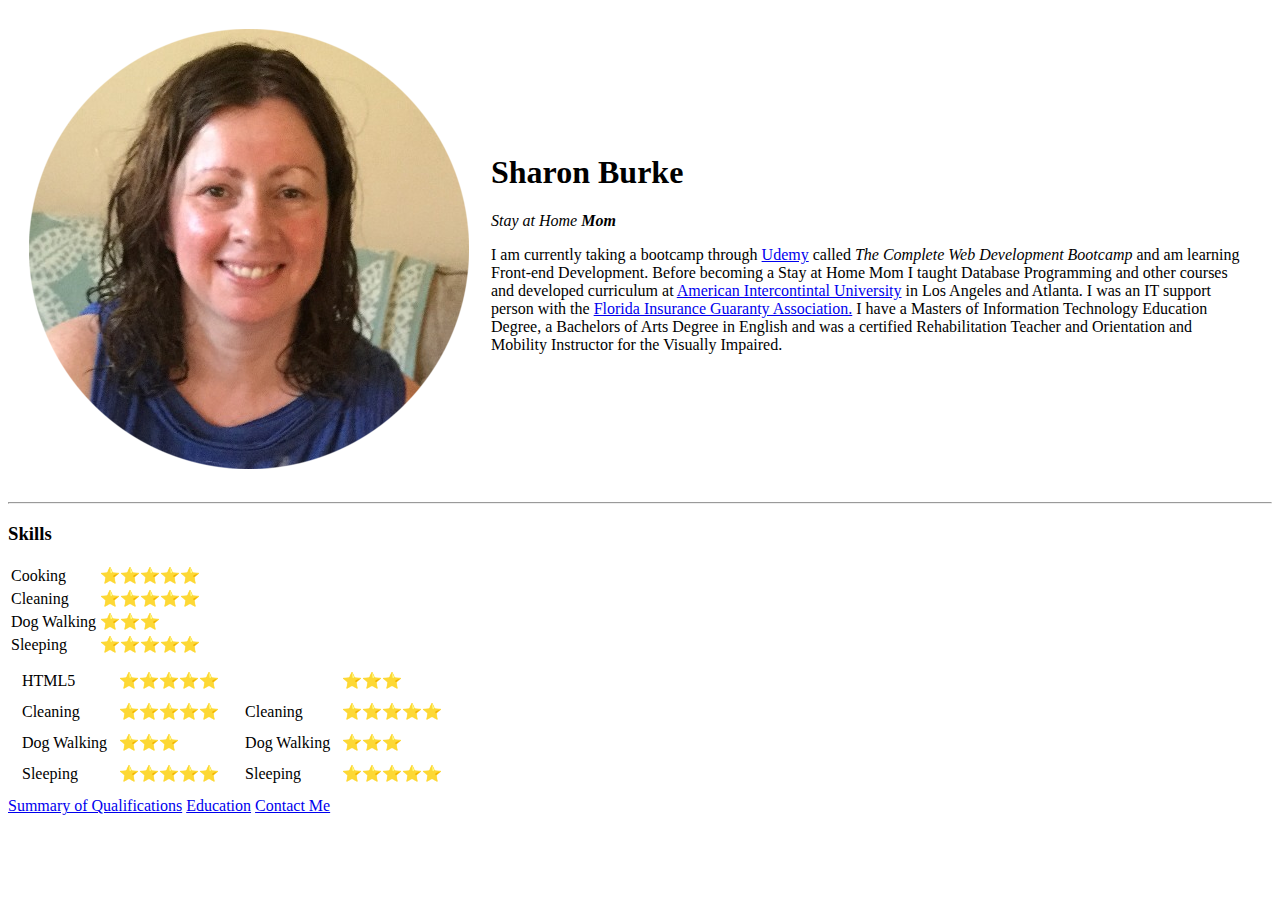
==== index.html @ 11a45339 "Add initial CV website files" ====
<!DOCTYPE html>
<html lang="en" dir="ltr">

<head>
  <meta charset="utf-8">
  <title>Sharon's Personal Site</title>
</head>

<body>
  <table cellspacing="20">
    <tr>
      <td><img src="sharon.png" alt="Sharon profile picture"></td>
      <td>
        <h1>Sharon Burke</h1>
        <p><em>Stay at Home <strong>Mom</strong></em></p>
        <p> I am currently taking a bootcamp through <a href="https://www.udemy.com/">Udemy</a> called
          <em>The Complete Web Development Bootcamp</em> and am learning Front-end Development.
          Before becoming a Stay at Home Mom I taught Database Programming and other
          courses and developed curriculum at <a href="https://www.aiuniv.edu/">American Intercontintal University</a> in
          Los Angeles and Atlanta. I was an IT support person with the <a href="https://figafacts.com/">Florida
            Insurance Guaranty Association.</a> I have a Masters of Information Technology
          Education Degree, a Bachelors of Arts Degree in English and
          was a certified Rehabilitation Teacher and Orientation and Mobility
          Instructor for the Visually Impaired.</p>
      </td>
    </tr>
  </table>


  <hr>


  <h3>Skills</h3>
  <table>
    <tr>
      <td>Cooking</td>
      <td>⭐️⭐️⭐️⭐️⭐️</td>
    </tr>
    <tr>
      <td>Cleaning</td>
      <td>⭐️⭐️⭐️⭐️⭐️</td>
    <tr>
      <td>Dog Walking</td>
      <td>⭐️⭐️⭐️</td>
    </tr>
    <tr>
      <td>Sleeping</td>
      <td>⭐️⭐️⭐️⭐️⭐️</td>
    </tr>
  </table>

  <table>
    <tr>
      <td>  <table cellspacing="10">
          <tr>
            <td>HTML5</td>
            <td>⭐️⭐️⭐️⭐️⭐️</td>
          </tr>
          <tr>
            <td>Cleaning</td>
            <td>⭐️⭐️⭐️⭐️⭐️</td>
          <tr>
            <td>Dog Walking</td>
            <td>⭐️⭐️⭐️</td>
          </tr>
          <tr>
            <td>Sleeping</td>
            <td>⭐️⭐️⭐️⭐️⭐️</td>
          </tr>
        </table></td>
      <td>  <table cellspacing="10">
          <tr>
            <td></td>
            <td>⭐️⭐️⭐️</td>
          </tr>
          <tr>
            <td>Cleaning</td>
            <td>⭐️⭐️⭐️⭐️⭐️</td>
          <tr>
            <td>Dog Walking</td>
            <td>⭐️⭐️⭐️</td>
          </tr>
          <tr>
            <td>Sleeping</td>
            <td>⭐️⭐️⭐️⭐️⭐️</td>
          </tr>
        </table></td>
    </tr>
  </table>





  <a href="qualifications.html">Summary of Qualifications</a>
  <a href="education.html">Education</a>
  <a href="contact-me.html">Contact Me</a>



</body>

</html>
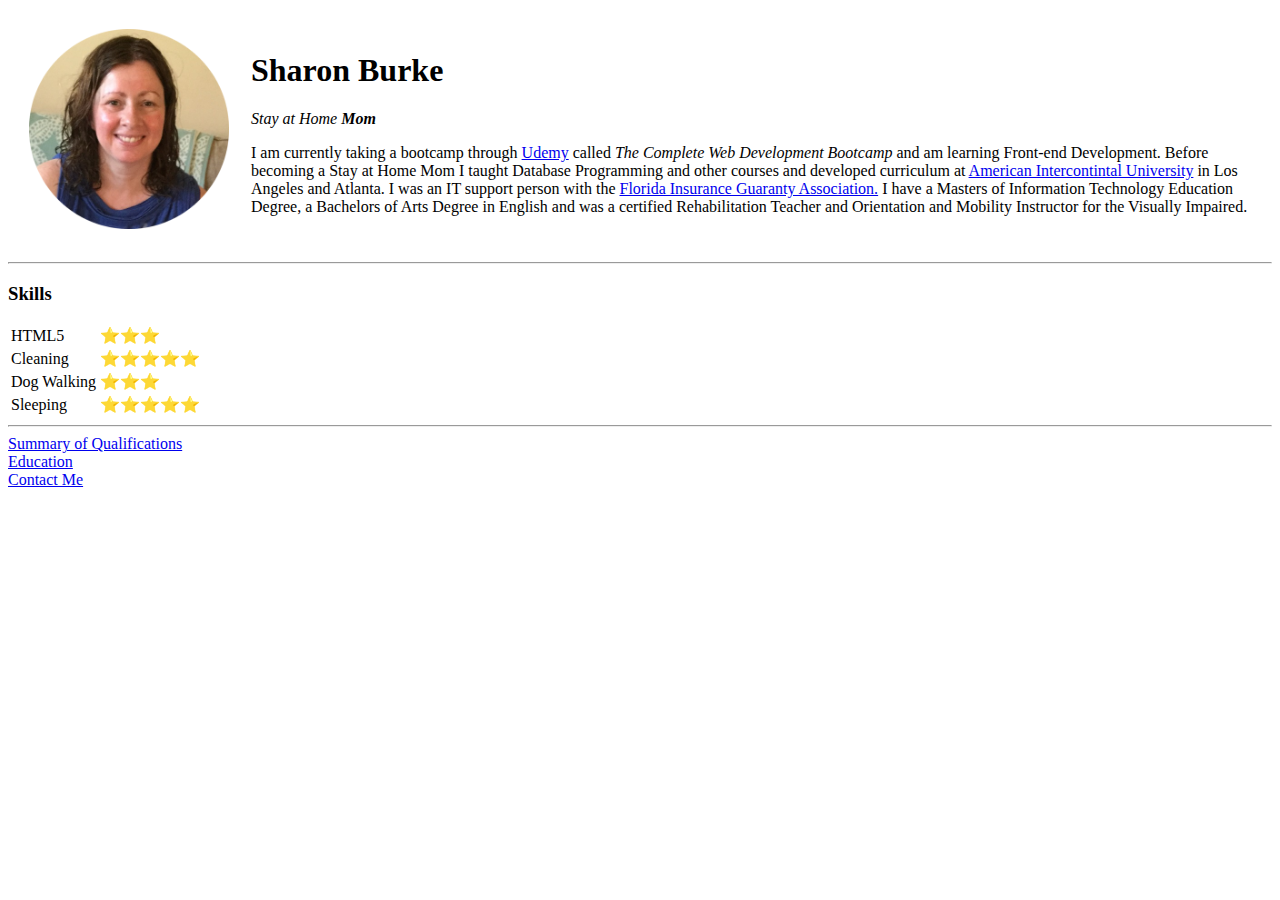
==== commit fd2c9027: "Made changes to the contact me and index pages" ====
--- a/index.html
+++ b/index.html
@@ -9,7 +9,7 @@
 <body>
   <table cellspacing="20">
     <tr>
-      <td><img src="sharon.png" alt="Sharon profile picture"></td>
+      <td><img src="sharon.png" alt="Sharon profile picture" width="200" height="200"></td>
       <td>
         <h1>Sharon Burke</h1>
         <p><em>Stay at Home <strong>Mom</strong></em></p>
@@ -33,8 +33,8 @@
   <h3>Skills</h3>
   <table>
     <tr>
-      <td>Cooking</td>
-      <td>⭐️⭐️⭐️⭐️⭐️</td>
+      <td>HTML5</td>
+      <td>⭐️⭐️⭐️</td>
     </tr>
     <tr>
       <td>Cleaning</td>
@@ -48,52 +48,9 @@
       <td>⭐️⭐️⭐️⭐️⭐️</td>
     </tr>
   </table>
-
-  <table>
-    <tr>
-      <td>  <table cellspacing="10">
-          <tr>
-            <td>HTML5</td>
-            <td>⭐️⭐️⭐️⭐️⭐️</td>
-          </tr>
-          <tr>
-            <td>Cleaning</td>
-            <td>⭐️⭐️⭐️⭐️⭐️</td>
-          <tr>
-            <td>Dog Walking</td>
-            <td>⭐️⭐️⭐️</td>
-          </tr>
-          <tr>
-            <td>Sleeping</td>
-            <td>⭐️⭐️⭐️⭐️⭐️</td>
-          </tr>
-        </table></td>
-      <td>  <table cellspacing="10">
-          <tr>
-            <td></td>
-            <td>⭐️⭐️⭐️</td>
-          </tr>
-          <tr>
-            <td>Cleaning</td>
-            <td>⭐️⭐️⭐️⭐️⭐️</td>
-          <tr>
-            <td>Dog Walking</td>
-            <td>⭐️⭐️⭐️</td>
-          </tr>
-          <tr>
-            <td>Sleeping</td>
-            <td>⭐️⭐️⭐️⭐️⭐️</td>
-          </tr>
-        </table></td>
-    </tr>
-  </table>
-
-
-
-
-
-  <a href="qualifications.html">Summary of Qualifications</a>
-  <a href="education.html">Education</a>
+  <hr />
+  <a href="qualifications.html">Summary of Qualifications</a><br />
+  <a href="education.html">Education</a><br />
   <a href="contact-me.html">Contact Me</a>
 
 
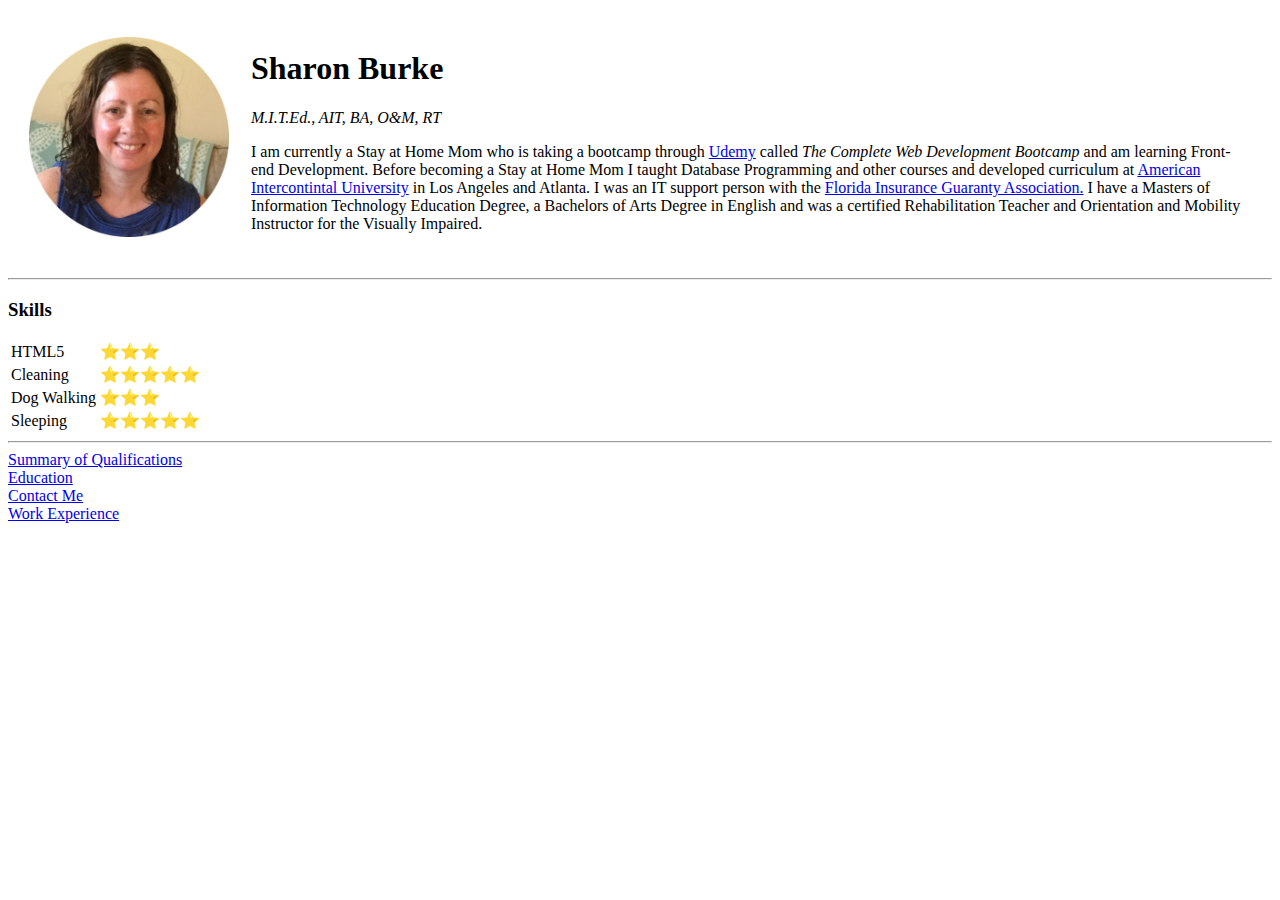
==== commit b7f40bf8: "Add files via upload" ====
--- a/index.html
+++ b/index.html
@@ -11,9 +11,9 @@
     <tr>
       <td><img src="sharon.png" alt="Sharon profile picture" width="200" height="200"></td>
       <td>
-        <h1>Sharon Burke</h1>
-        <p><em>Stay at Home <strong>Mom</strong></em></p>
-        <p> I am currently taking a bootcamp through <a href="https://www.udemy.com/">Udemy</a> called
+        <h1>Sharon Burke</h1>  <em>M.I.T.Ed., AIT, BA, O&M, RT</em>
+
+        <p> I am currently a Stay at Home Mom who is taking a bootcamp through <a href="https://www.udemy.com/">Udemy</a> called
           <em>The Complete Web Development Bootcamp</em> and am learning Front-end Development.
           Before becoming a Stay at Home Mom I taught Database Programming and other
           courses and developed curriculum at <a href="https://www.aiuniv.edu/">American Intercontintal University</a> in
@@ -51,8 +51,8 @@
   <hr />
   <a href="qualifications.html">Summary of Qualifications</a><br />
   <a href="education.html">Education</a><br />
-  <a href="contact-me.html">Contact Me</a>
-
+  <a href="contact-me.html">Contact Me</a><br>
+  <a href="work-experience.html">Work Experience</a>
 
 
 </body>
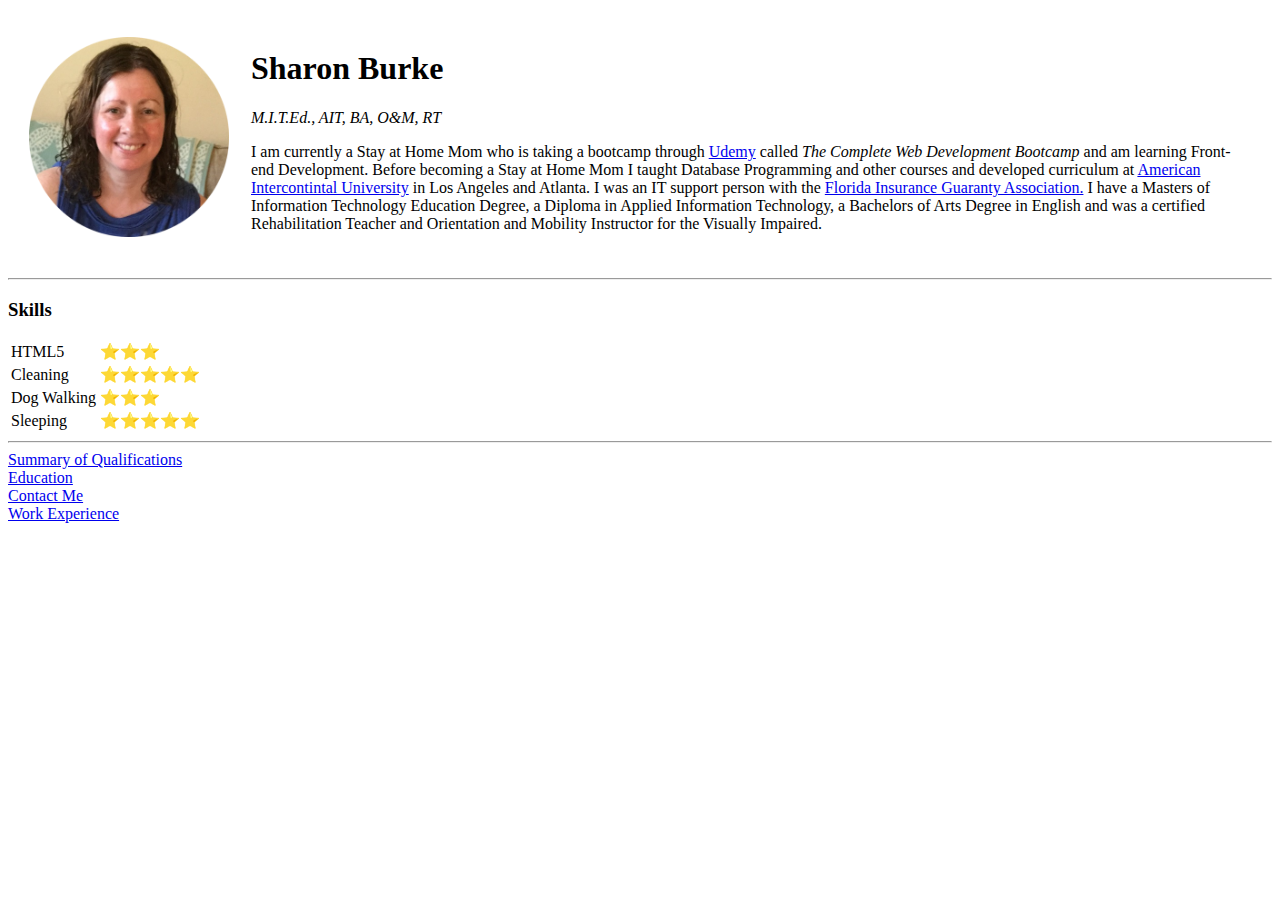
==== commit 8d5a40be: "Added AIT diploma to index" ====
--- a/index.html
+++ b/index.html
@@ -19,7 +19,7 @@
           courses and developed curriculum at <a href="https://www.aiuniv.edu/">American Intercontintal University</a> in
           Los Angeles and Atlanta. I was an IT support person with the <a href="https://figafacts.com/">Florida
             Insurance Guaranty Association.</a> I have a Masters of Information Technology
-          Education Degree, a Bachelors of Arts Degree in English and
+          Education Degree, a Diploma in Applied Information Technology, a Bachelors of Arts Degree in English and
           was a certified Rehabilitation Teacher and Orientation and Mobility
           Instructor for the Visually Impaired.</p>
       </td>
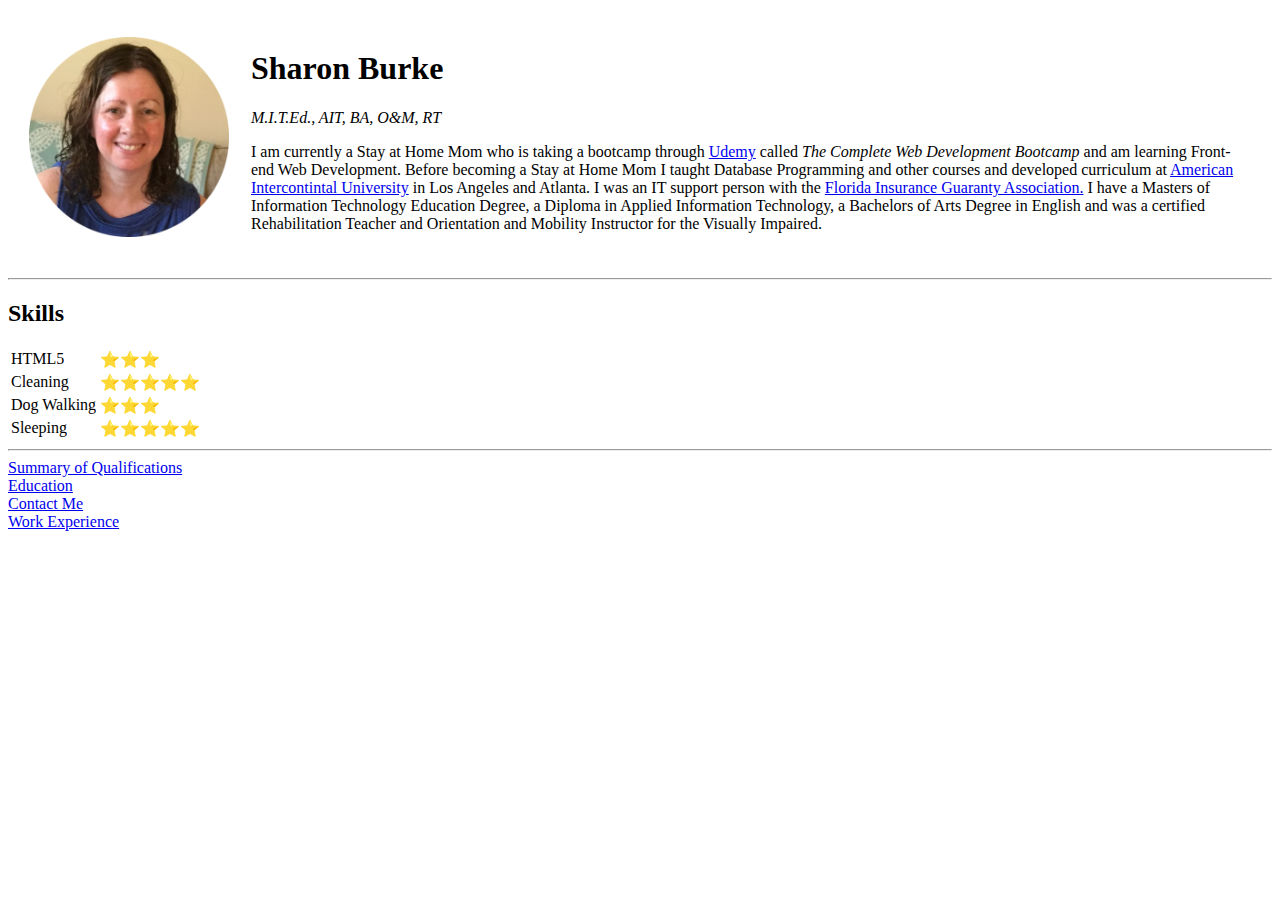
==== commit 783f29e0: "Add files via upload" ====
--- a/index.html
+++ b/index.html
@@ -4,17 +4,18 @@
 <head>
   <meta charset="utf-8">
   <title>Sharon's Personal Site</title>
+  <link rel="stylesheet" href="css/styles.css">
+
 </head>
 
-<body>
+
   <table cellspacing="20">
     <tr>
       <td><img src="sharon.png" alt="Sharon profile picture" width="200" height="200"></td>
       <td>
-        <h1>Sharon Burke</h1>  <em>M.I.T.Ed., AIT, BA, O&M, RT</em>
-
+        <h1>Sharon Burke</h1> <em>M.I.T.Ed., AIT, BA, O&M, RT</em>
         <p> I am currently a Stay at Home Mom who is taking a bootcamp through <a href="https://www.udemy.com/">Udemy</a> called
-          <em>The Complete Web Development Bootcamp</em> and am learning Front-end Development.
+          <em>The Complete Web Development Bootcamp</em> and am learning Front-end Web Development.
           Before becoming a Stay at Home Mom I taught Database Programming and other
           courses and developed curriculum at <a href="https://www.aiuniv.edu/">American Intercontintal University</a> in
           Los Angeles and Atlanta. I was an IT support person with the <a href="https://figafacts.com/">Florida
@@ -25,12 +26,8 @@
       </td>
     </tr>
   </table>
-
-
   <hr>
-
-
-  <h3>Skills</h3>
+  <h2>Skills</h2>
   <table>
     <tr>
       <td>HTML5</td>
@@ -53,8 +50,5 @@
   <a href="education.html">Education</a><br />
   <a href="contact-me.html">Contact Me</a><br>
   <a href="work-experience.html">Work Experience</a>
-
-
 </body>
-
 </html>
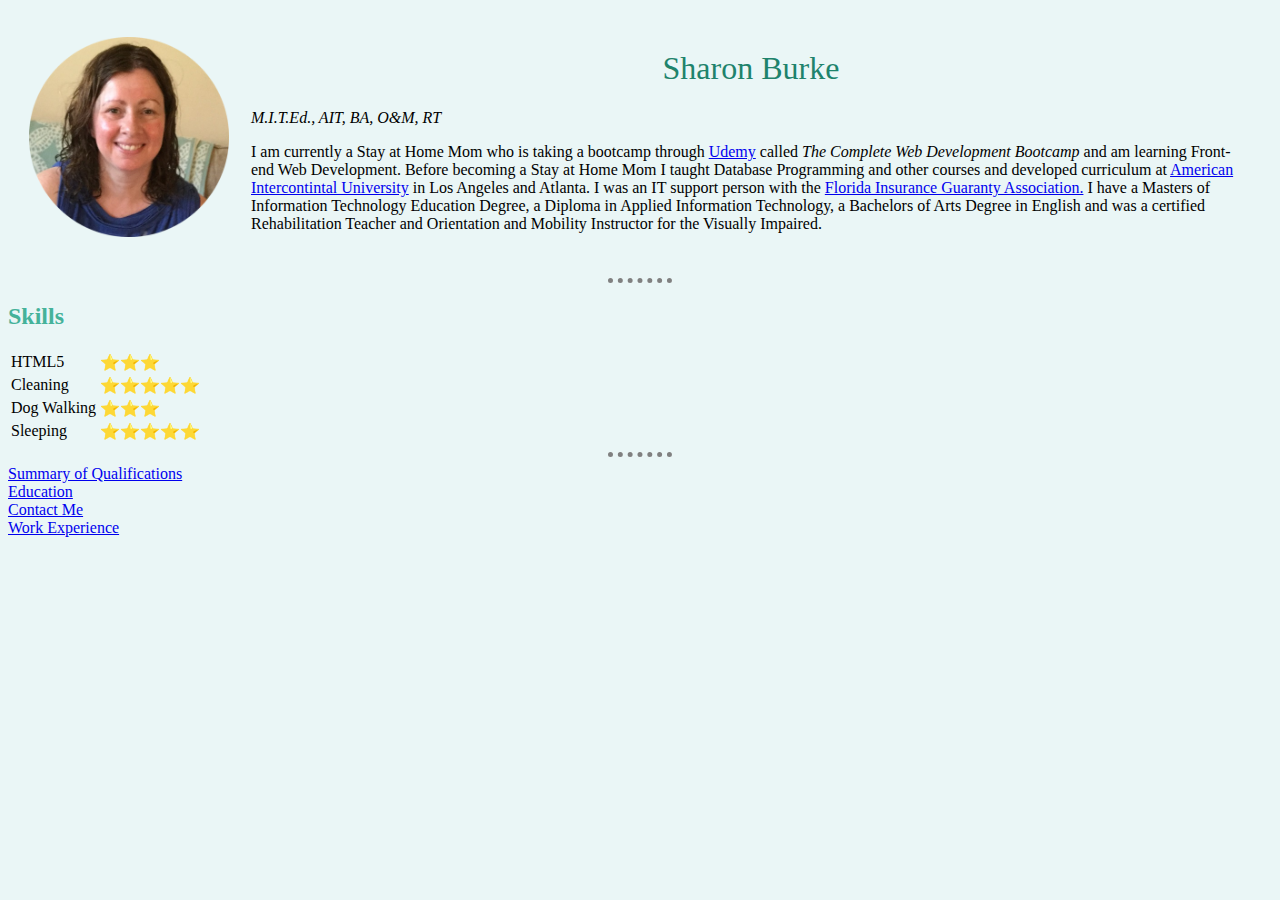
==== commit 8aa48ddb: "Changed words in tab" ====
--- a/index.html
+++ b/index.html
@@ -3,7 +3,7 @@
 
 <head>
   <meta charset="utf-8">
-  <title>Sharon's Personal Site</title>
+  <title>Sharon's Resume</title>
   <link rel="stylesheet" href="css/styles.css">
 
 </head>
--- a/css/styles.css
+++ b/css/styles.css
@@ -0,0 +1,22 @@
+body {
+  background-color: #EAF6F6;
+}
+
+hr {
+  border-color: grey;
+  border-style: dotted none none;
+  width: 5%;
+  border-width: 5px;
+}
+h1 {
+  color: #1e836c;
+  text-align: center;
+  font-weight: 400;
+}
+h2 {
+color: #45b29a;
+
+}
+h3 {
+  color: #45b29a;
+}
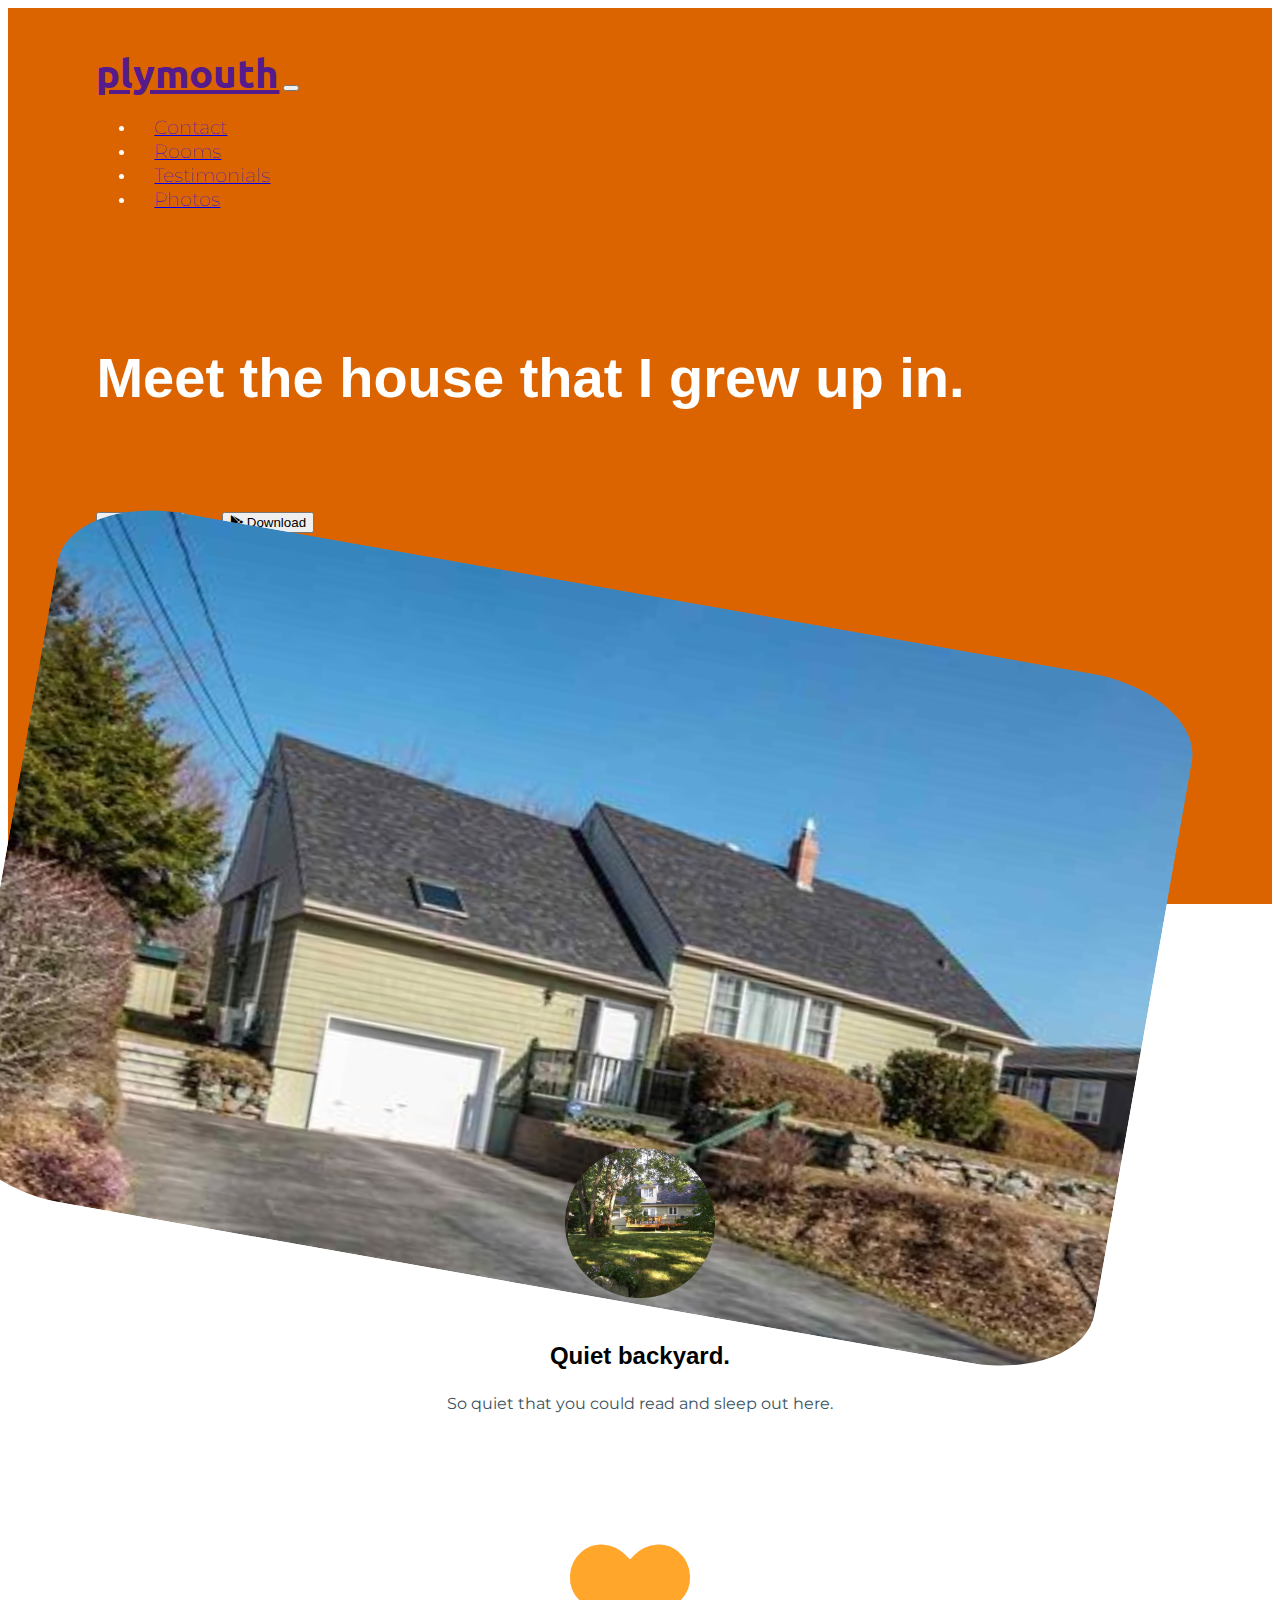
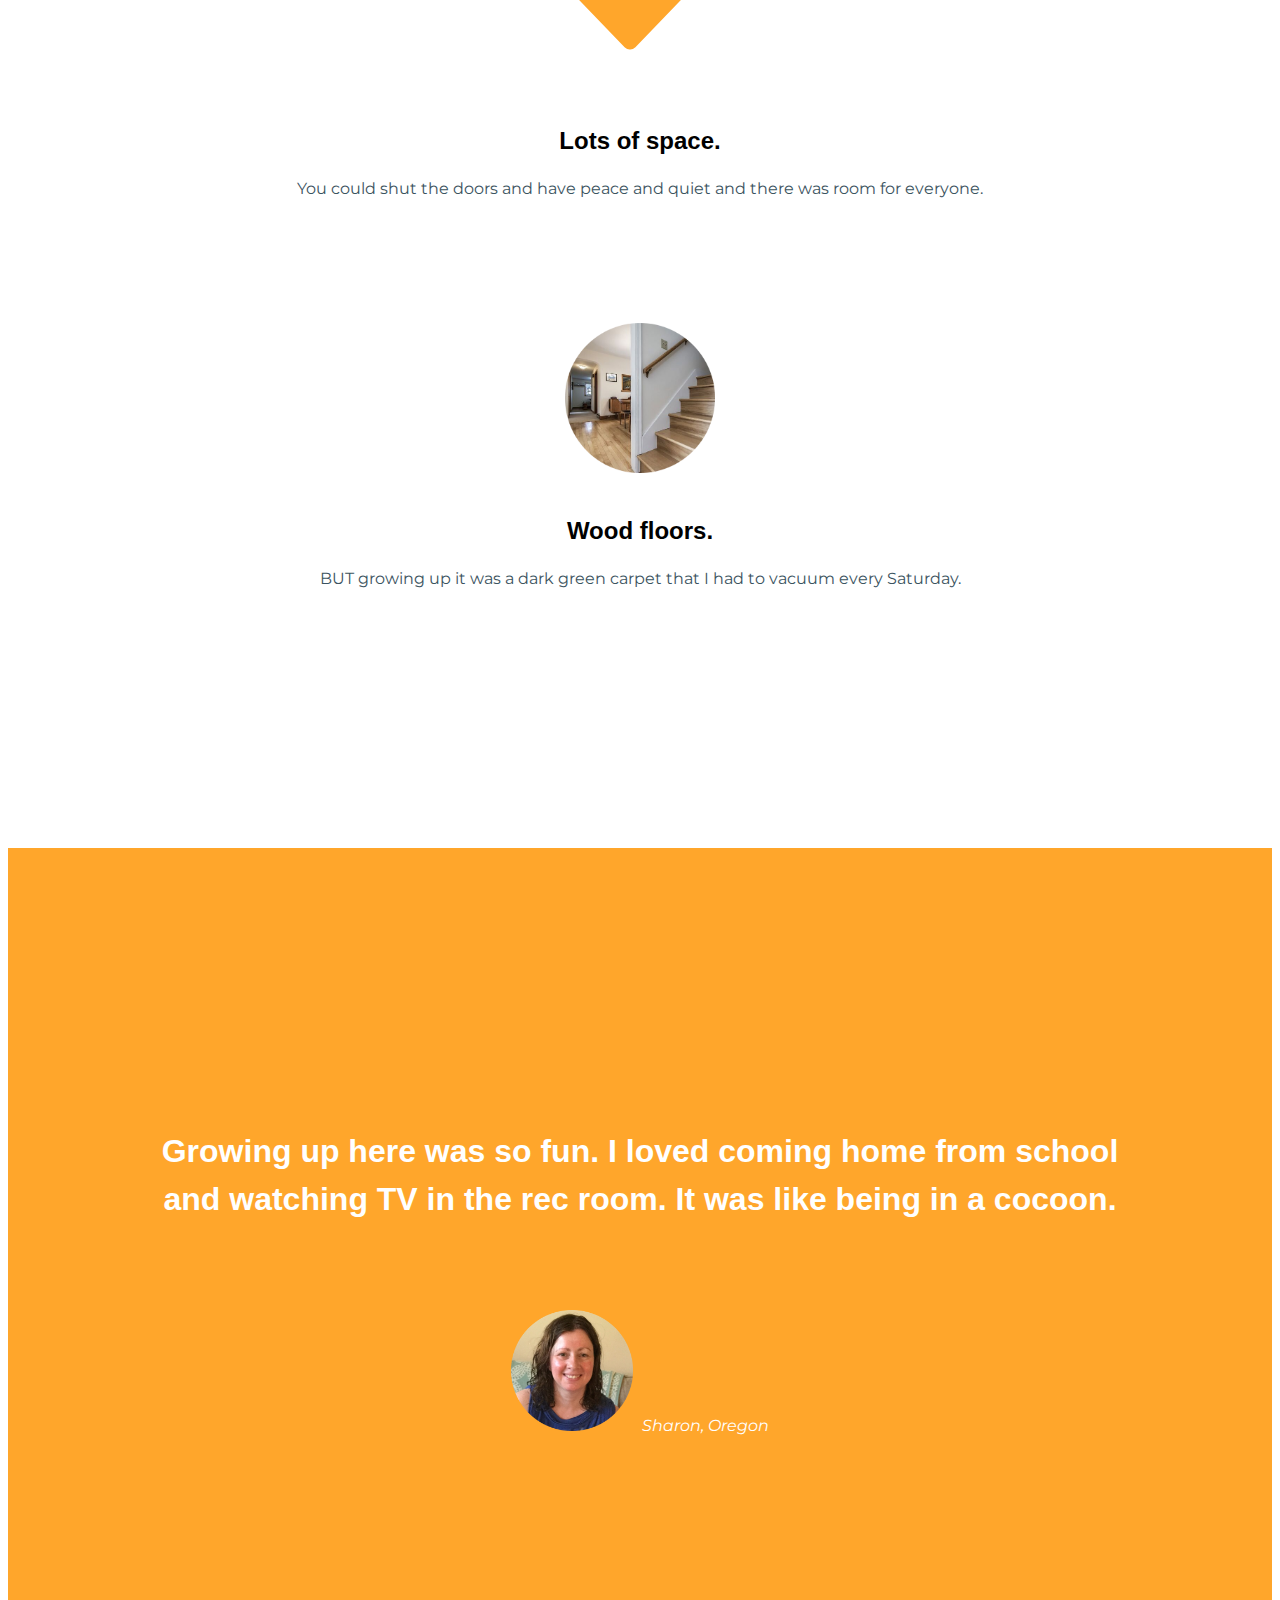
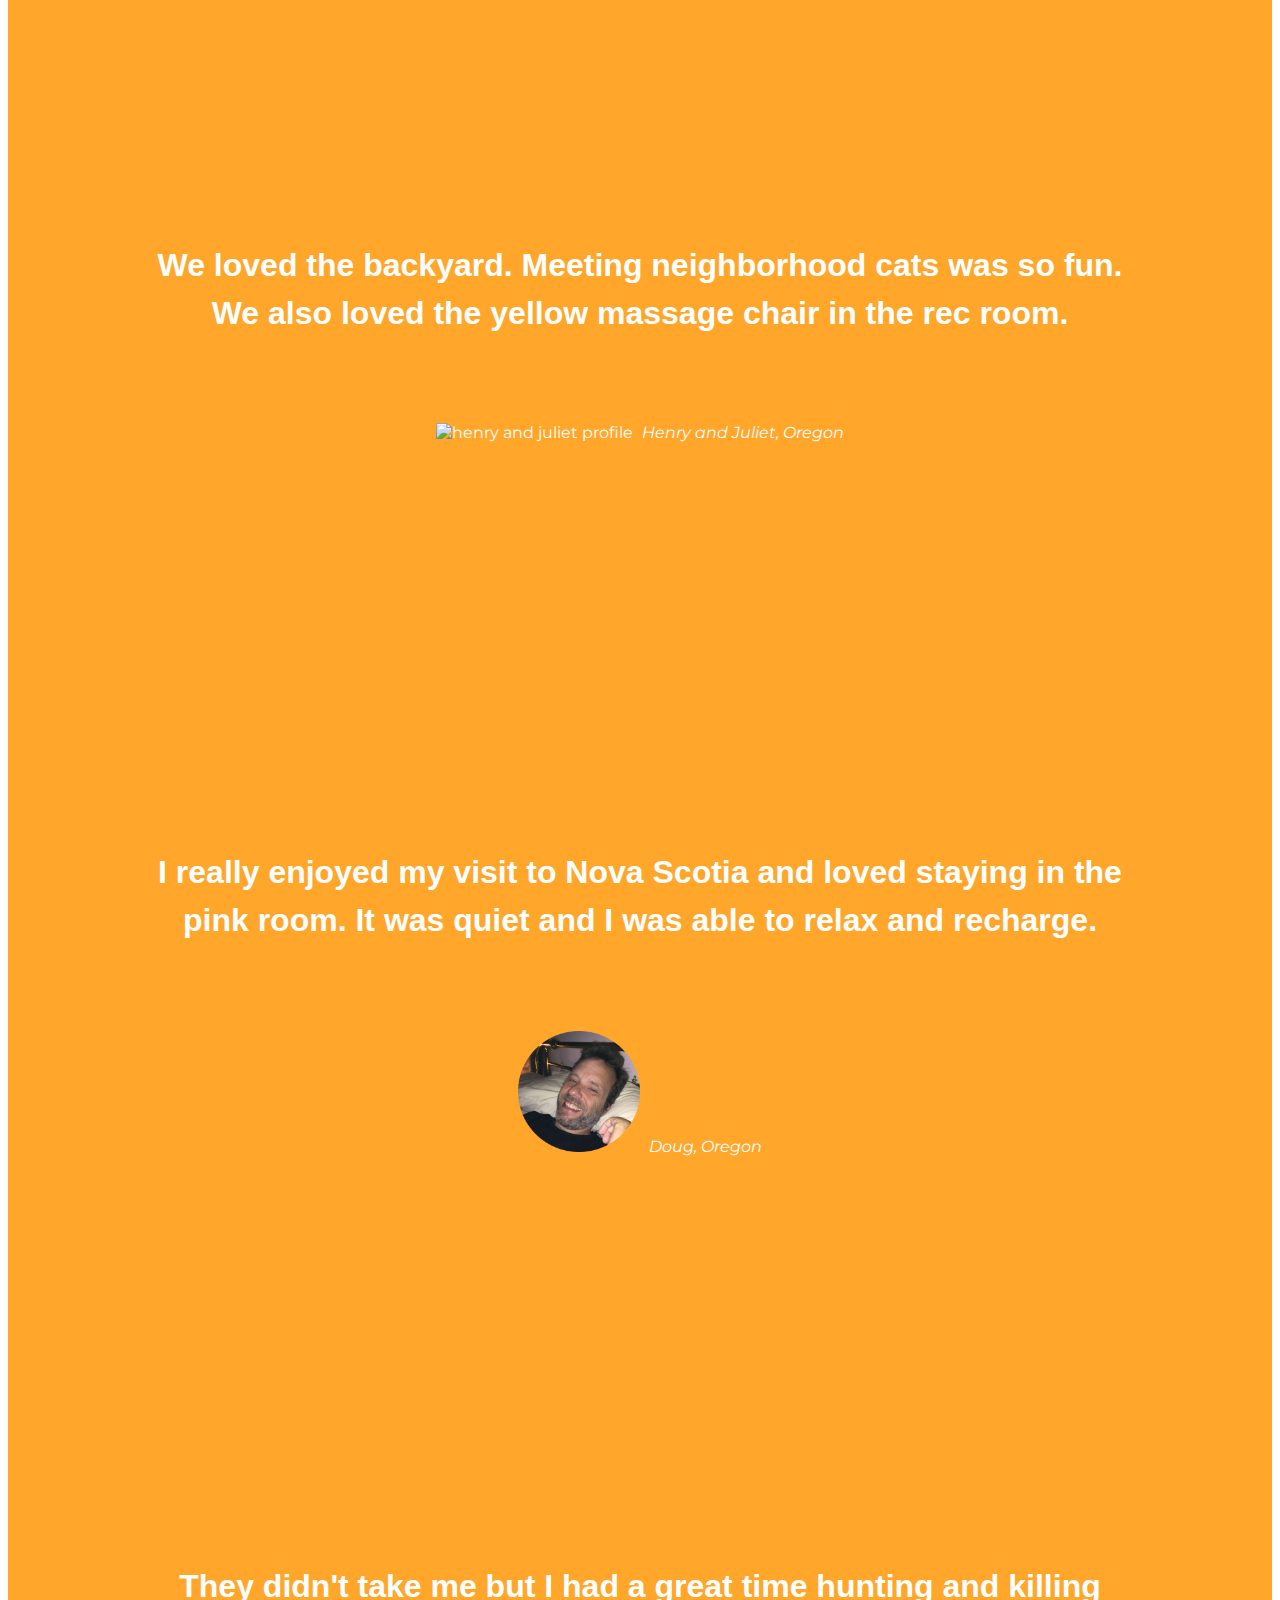
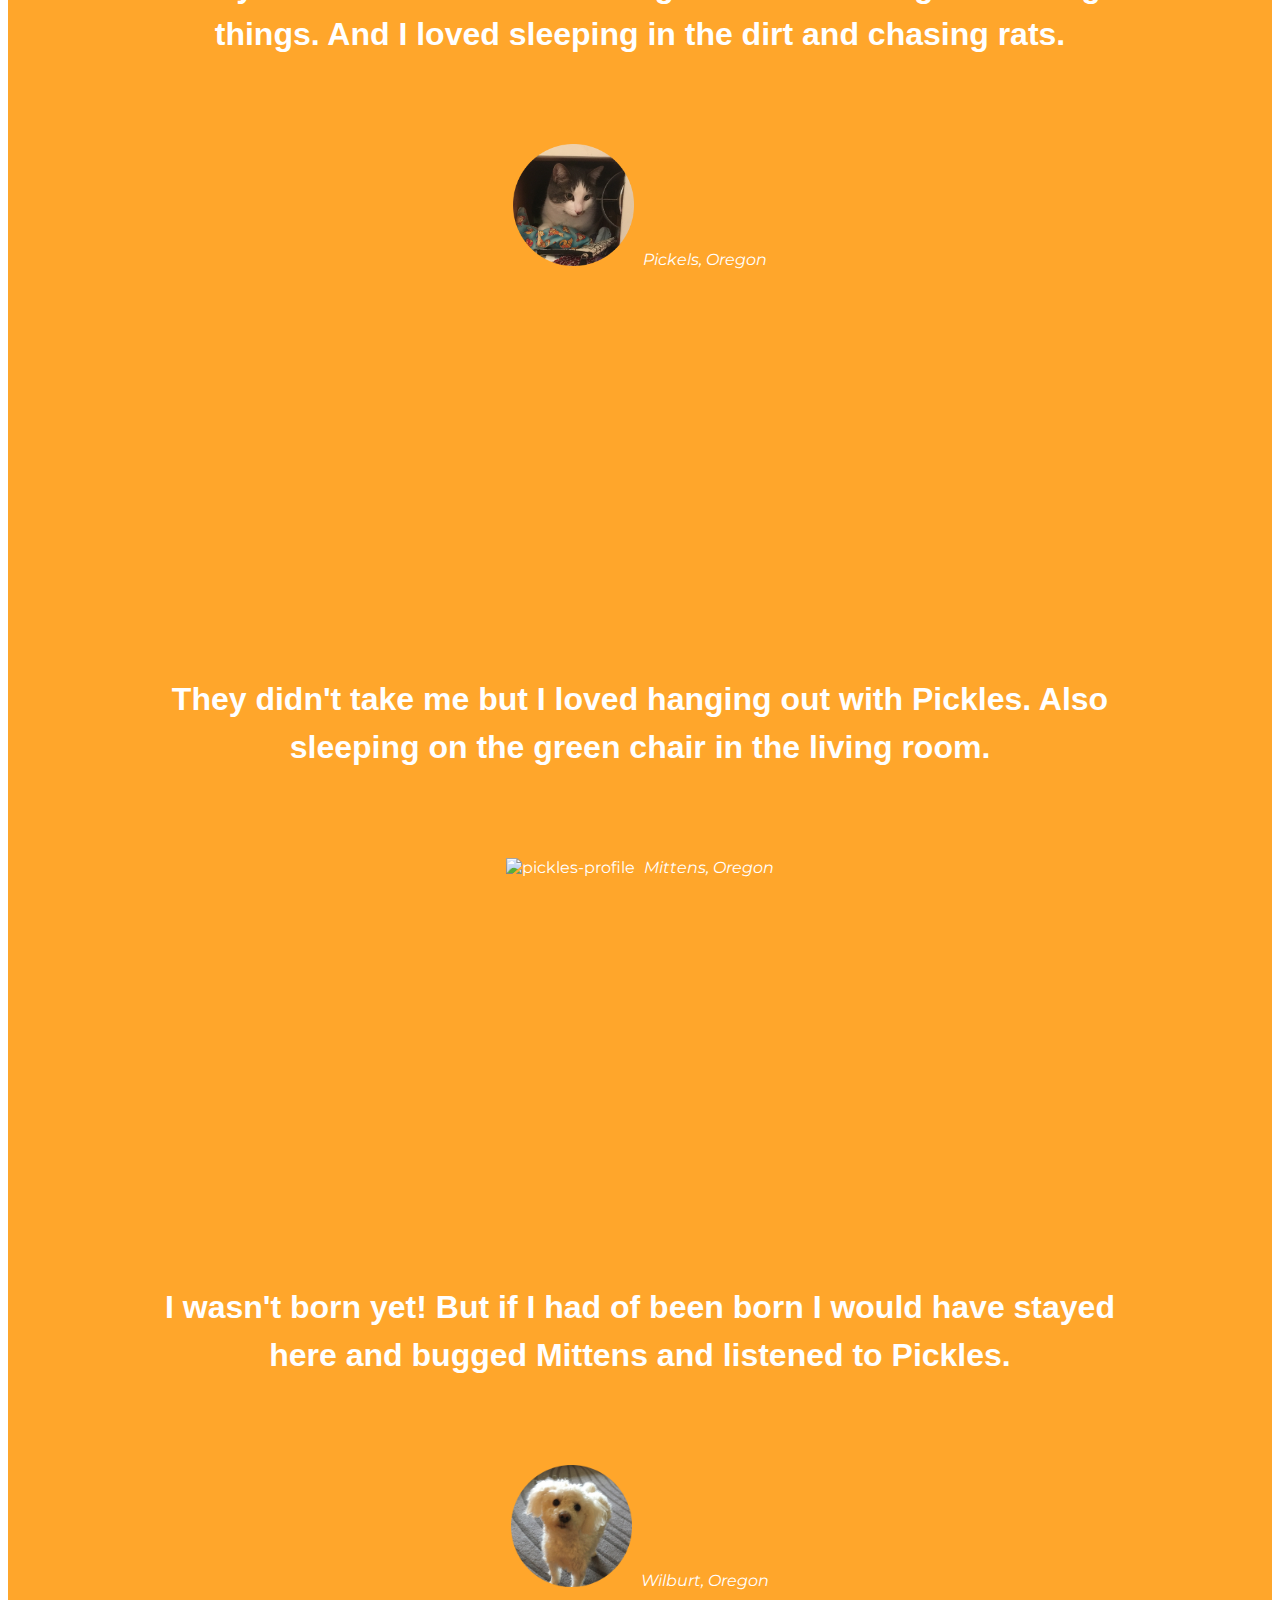
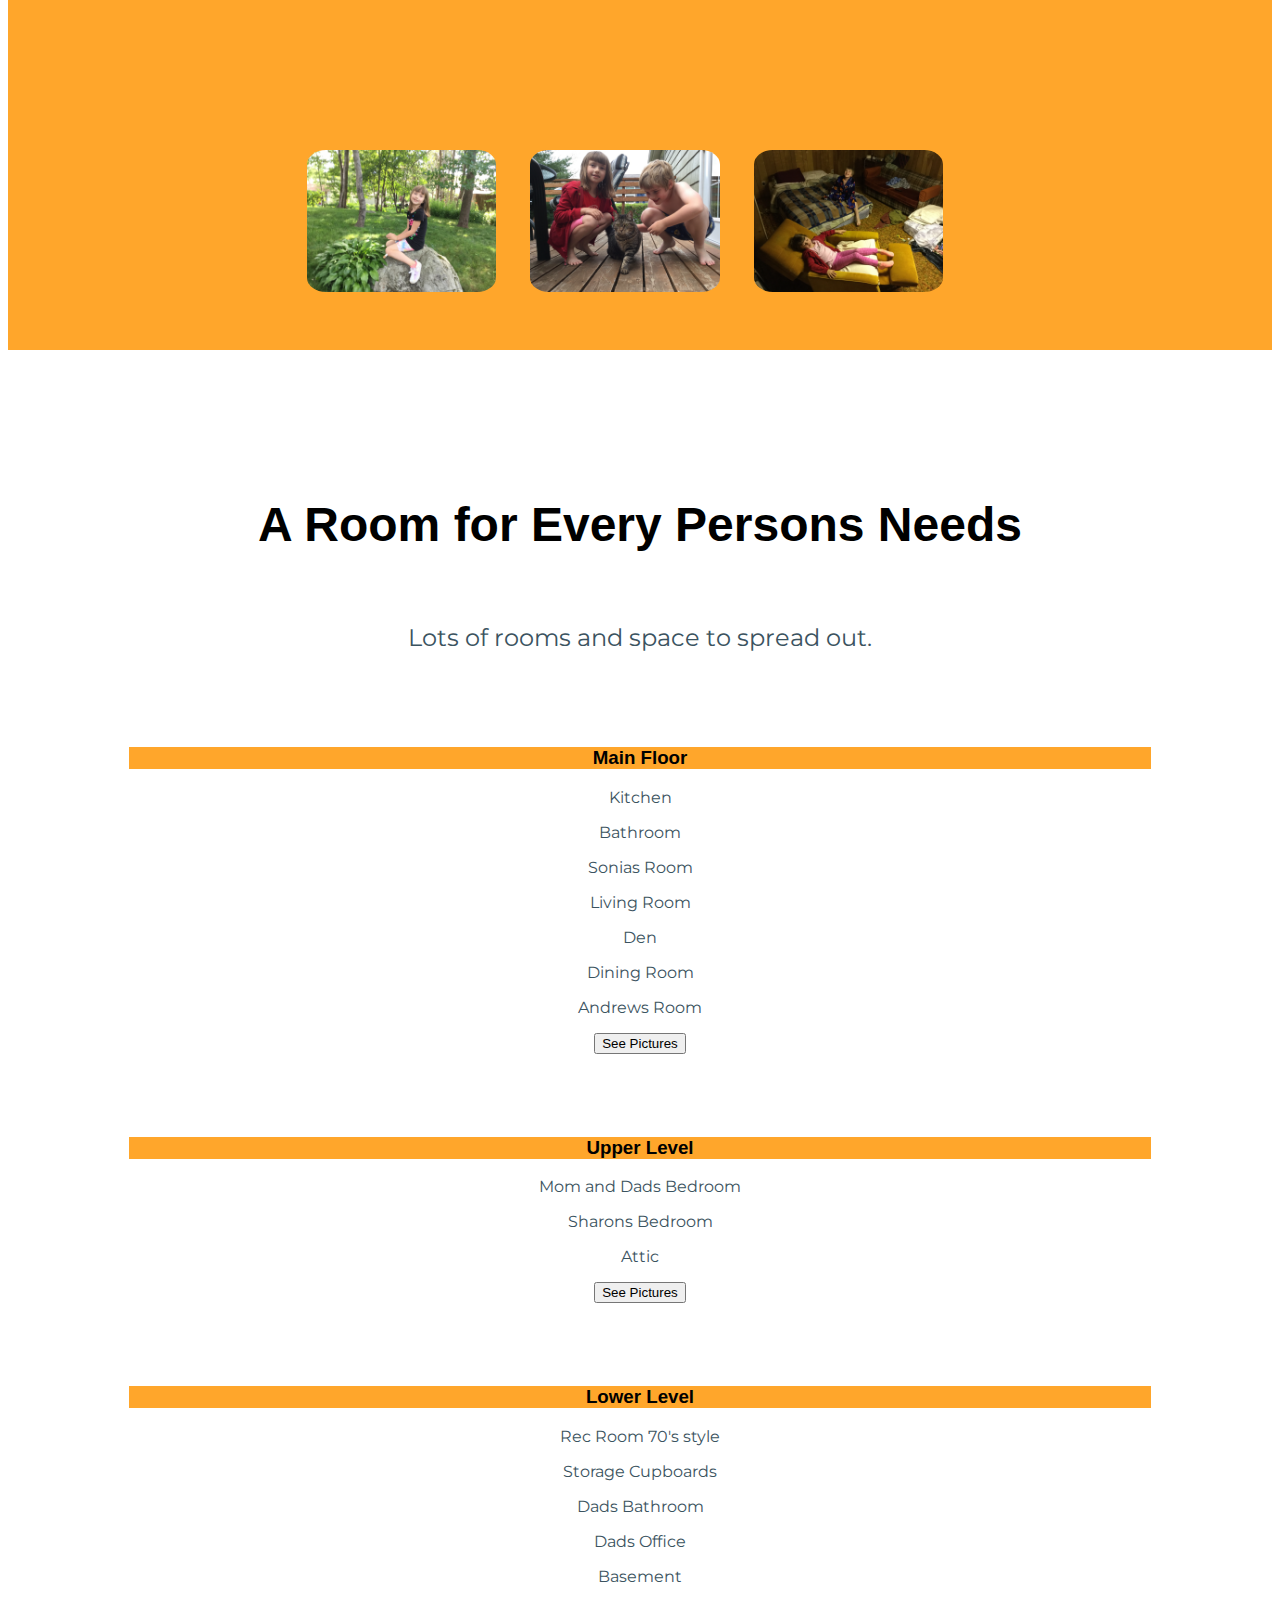
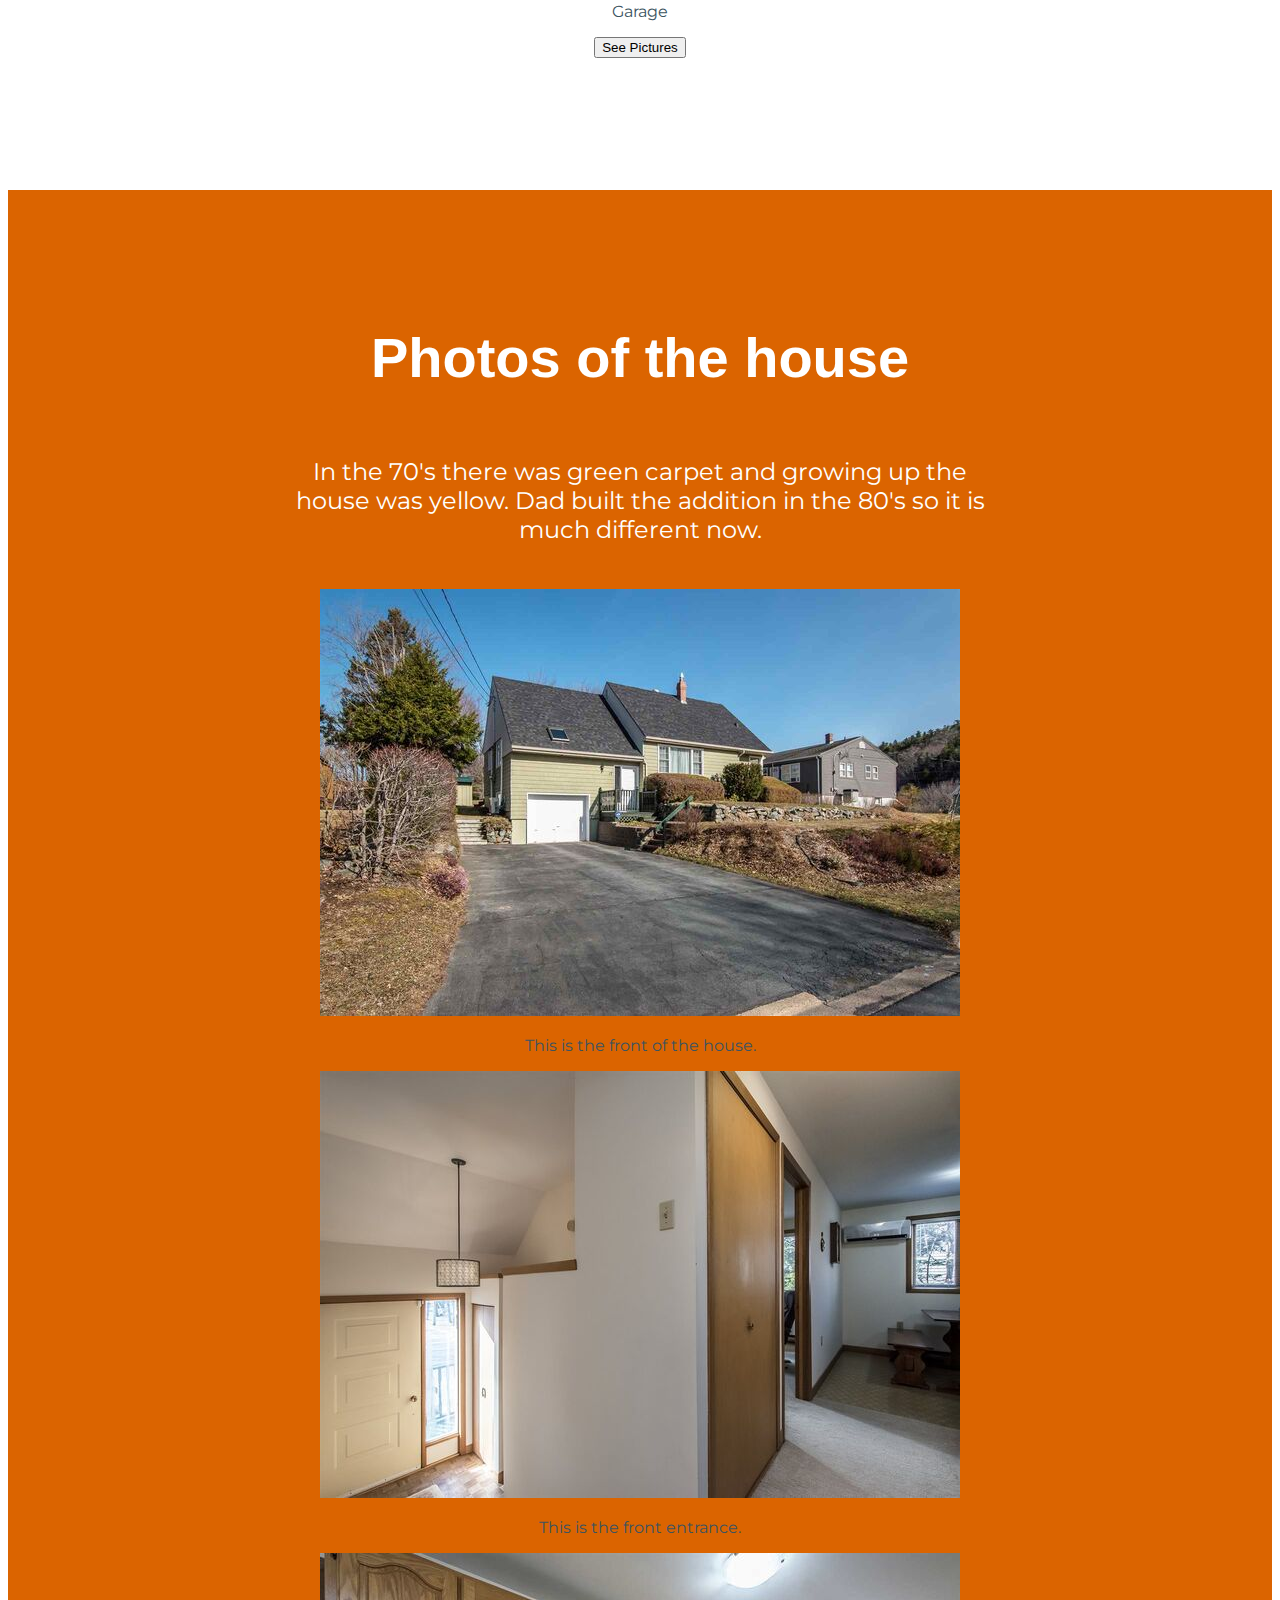
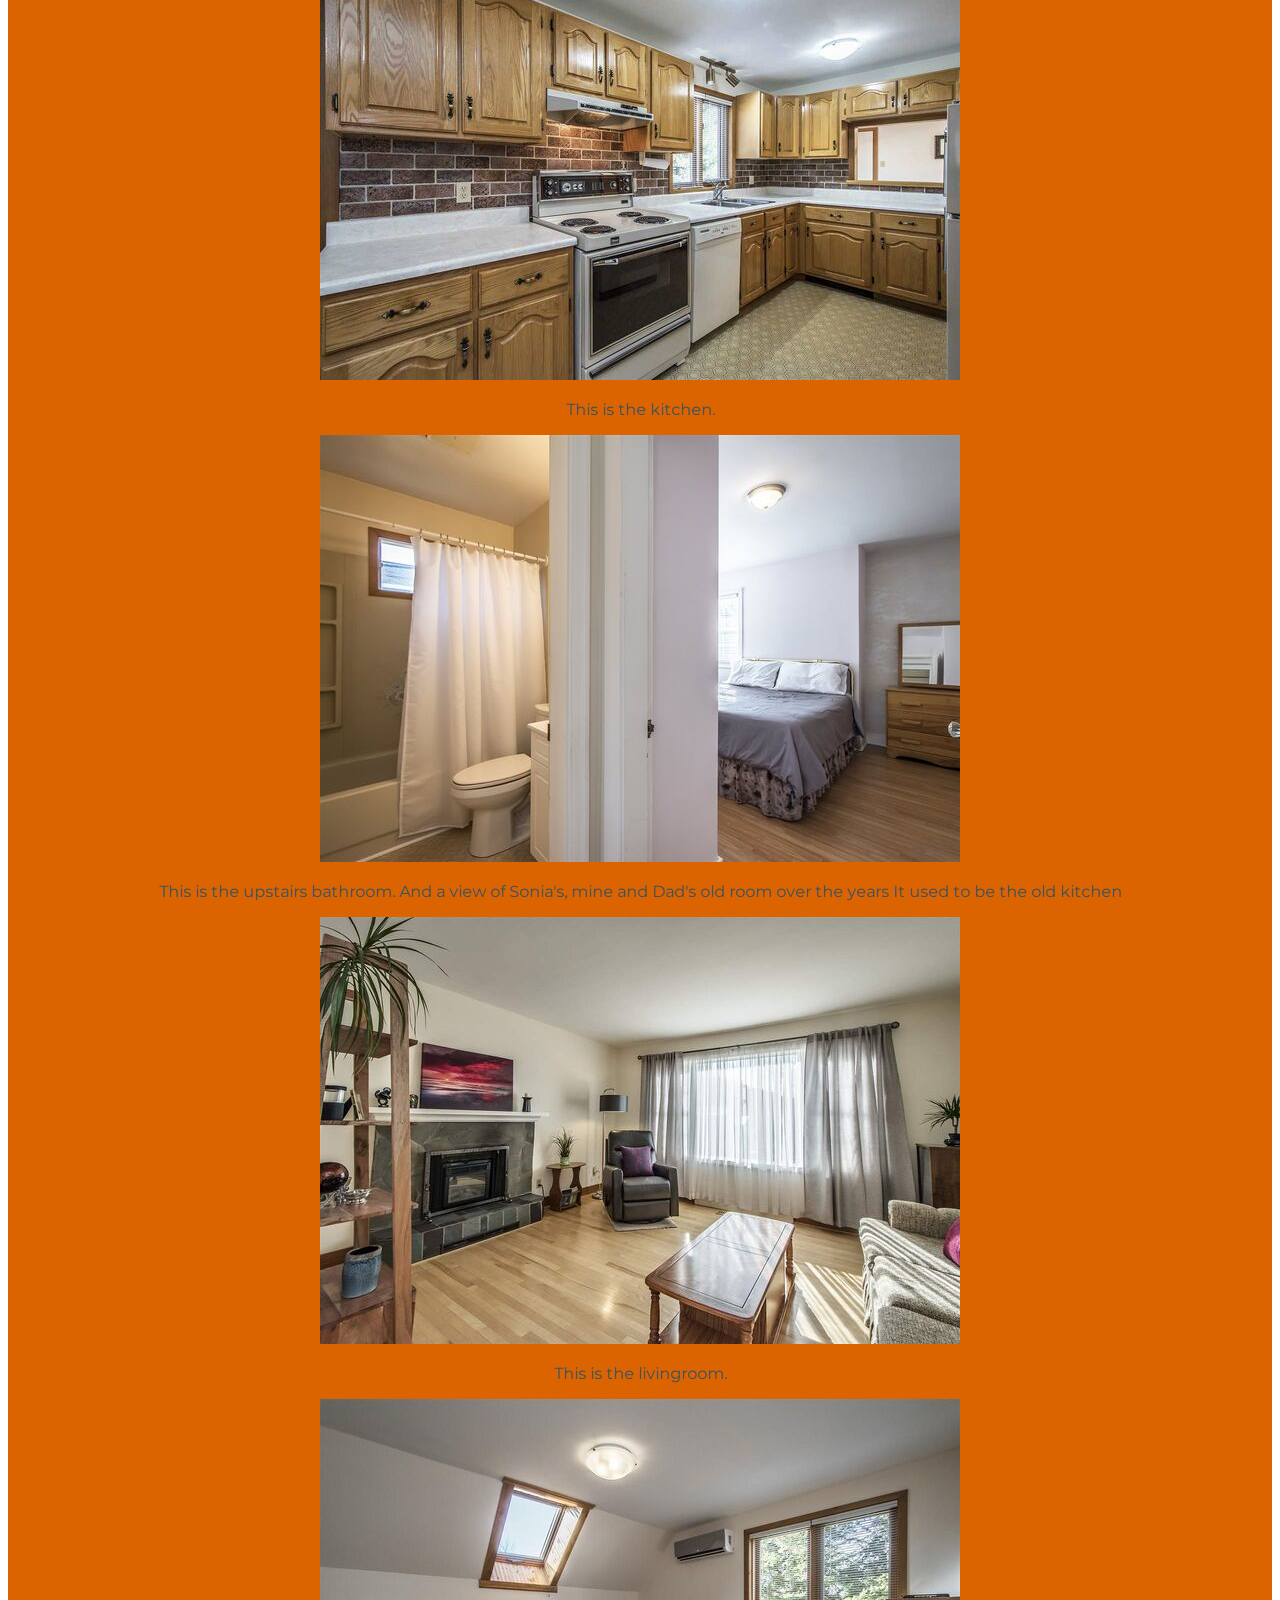
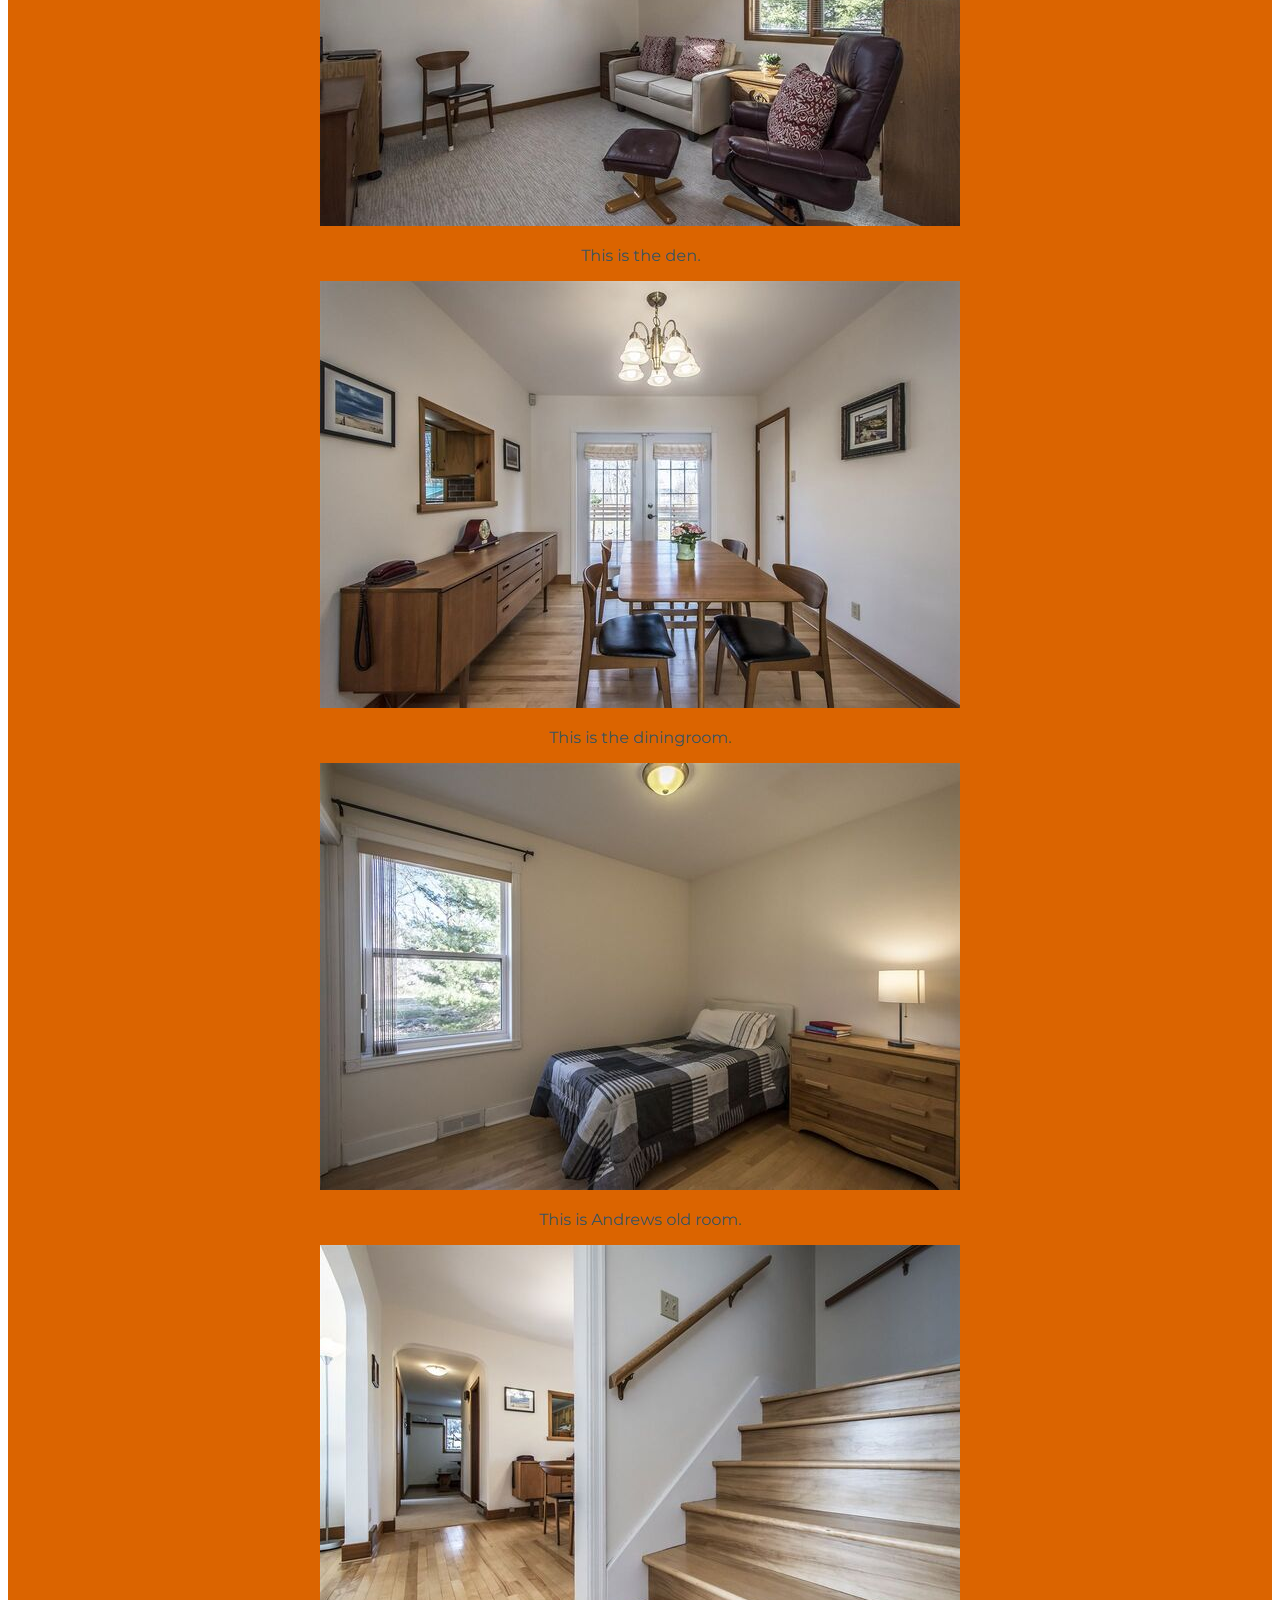
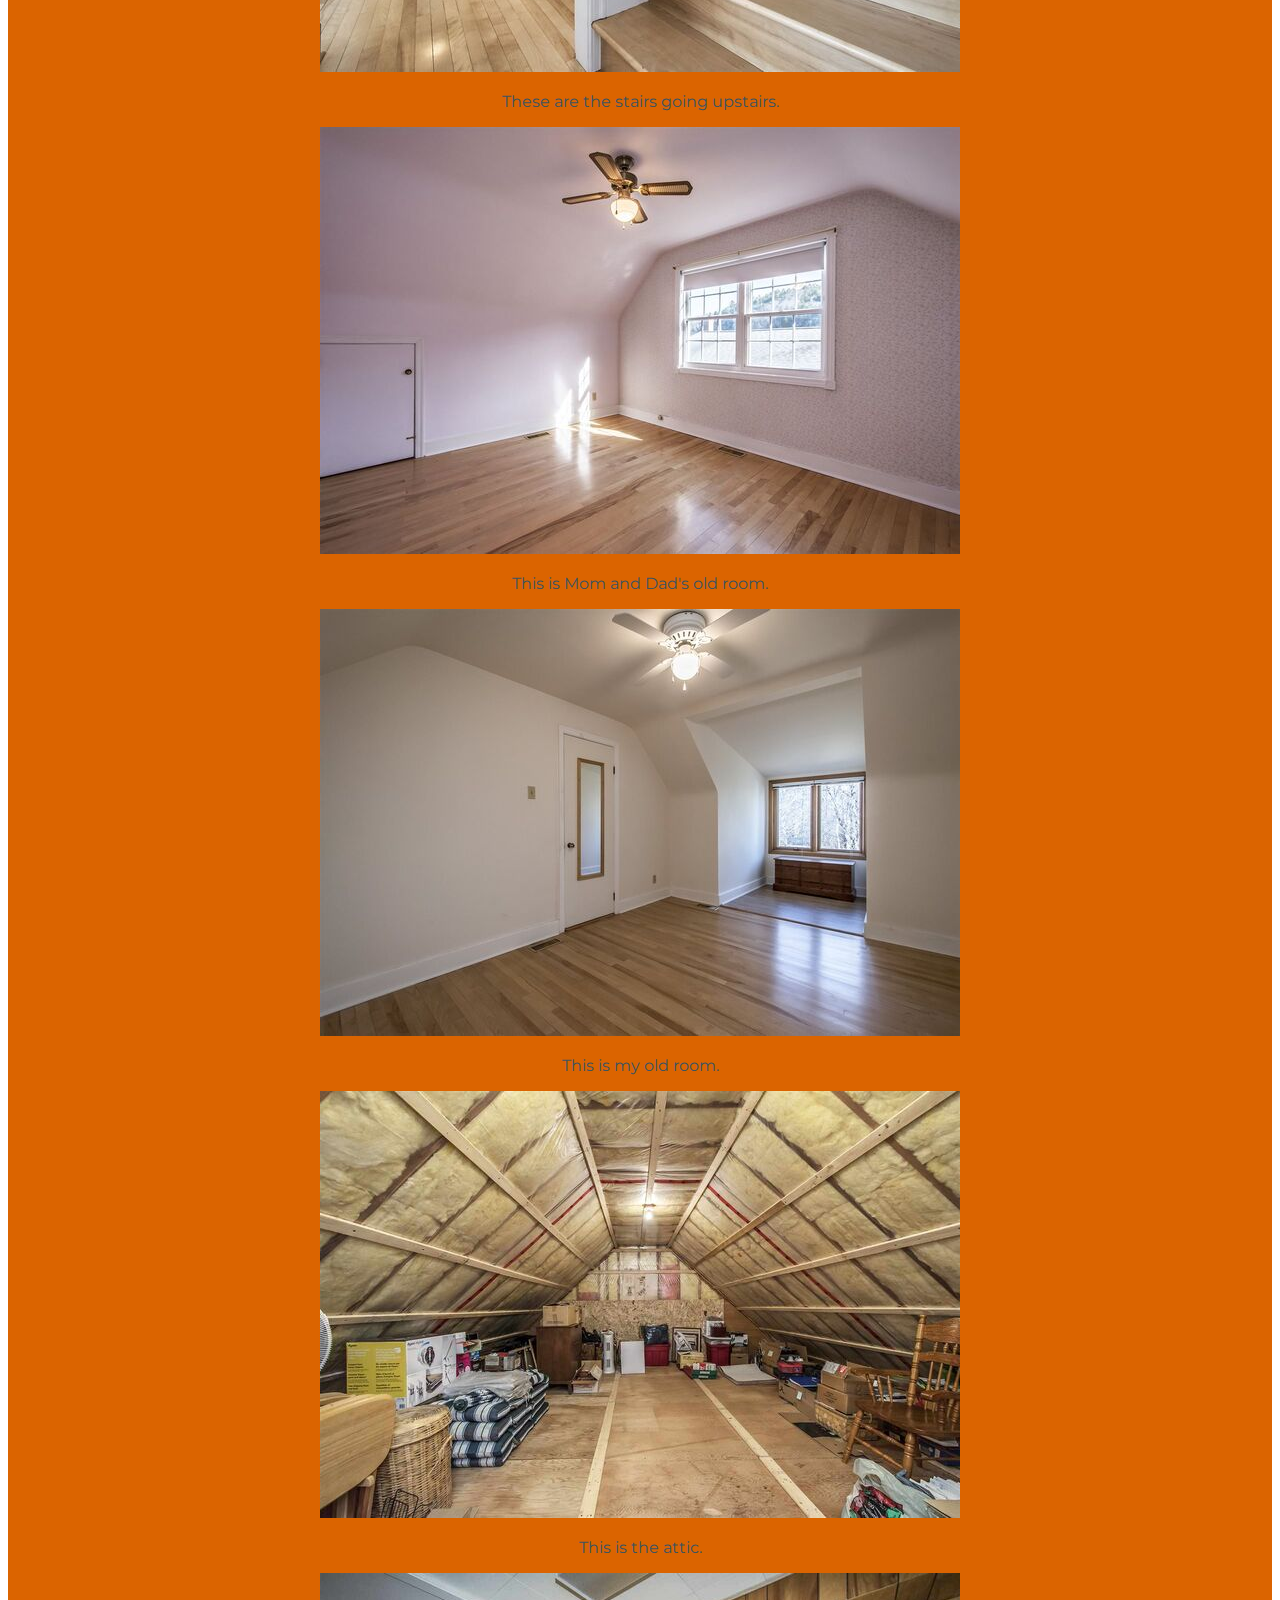
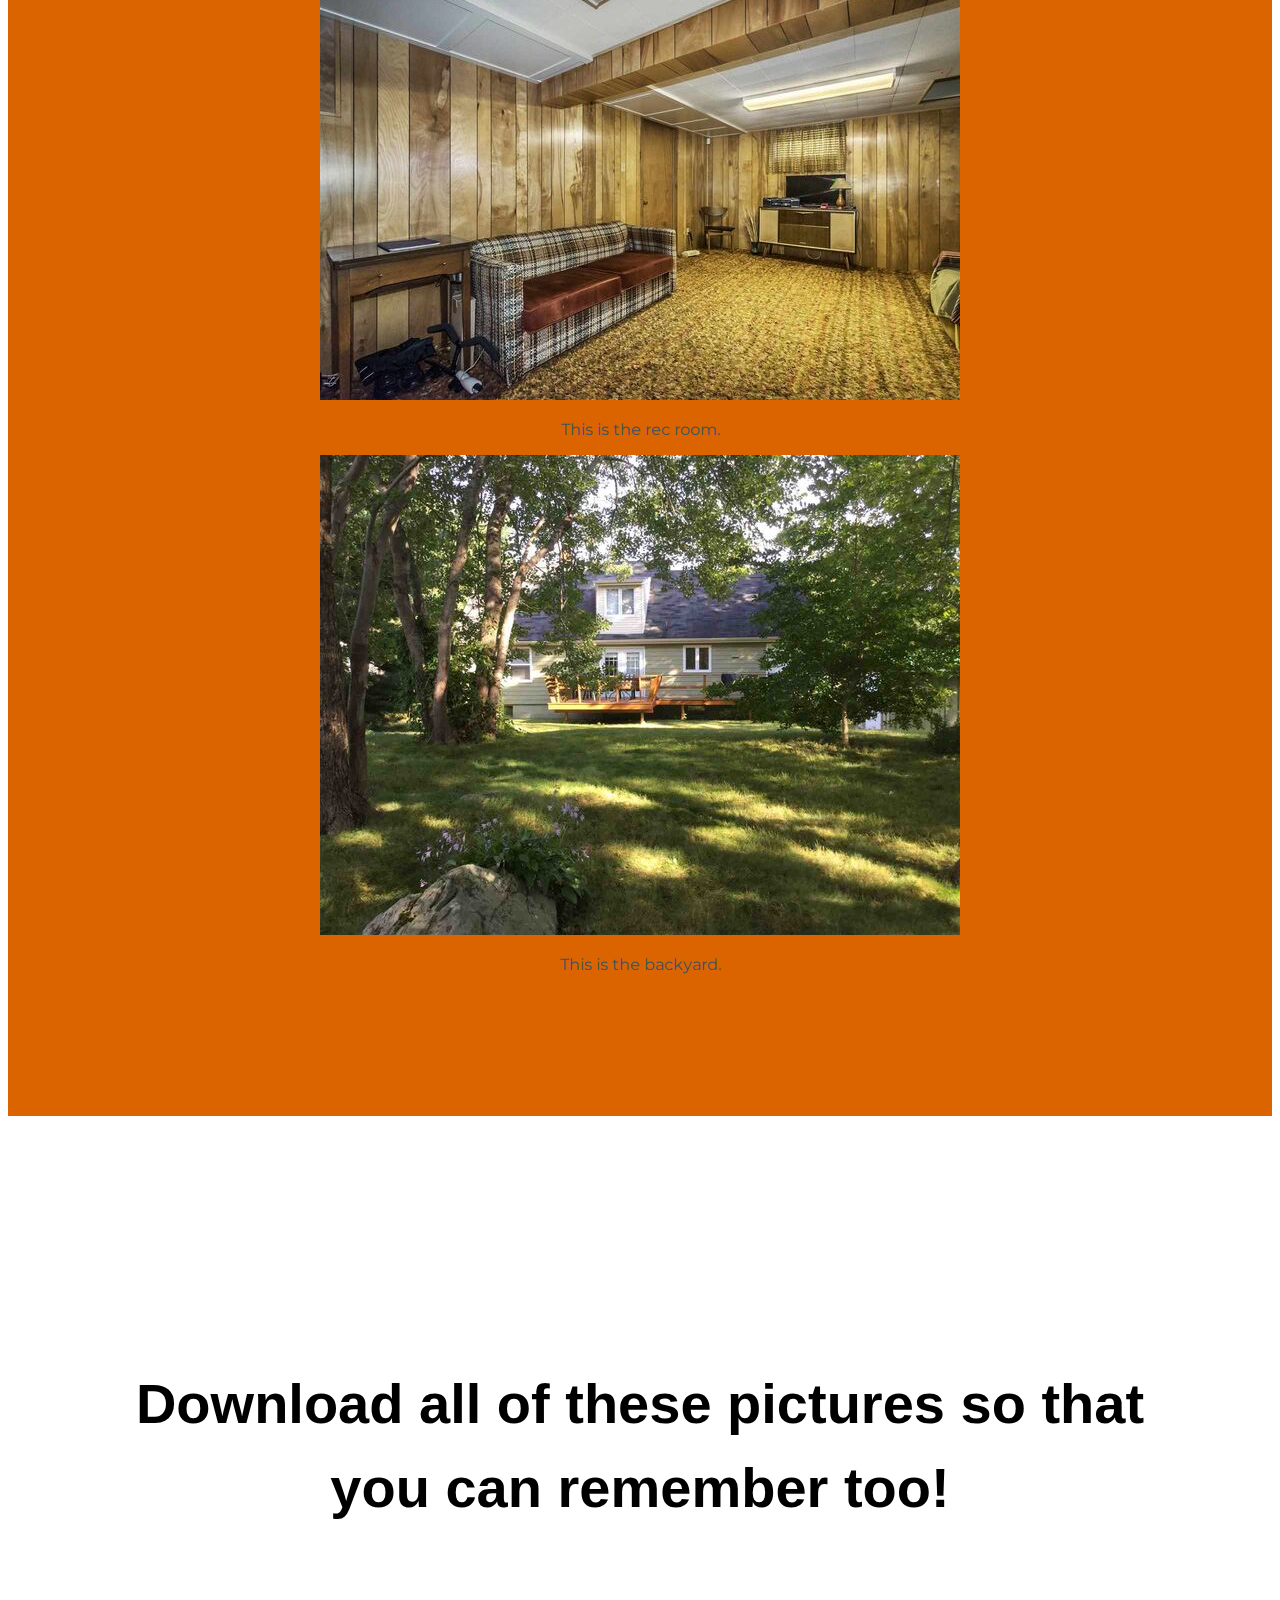
==== commit edb3e940: "More testimonial image formatting" ====
--- a/index.html
+++ b/index.html
@@ -1,54 +1,434 @@
 <!DOCTYPE html>
-<html lang="en" dir="ltr">
+<html>
 
 <head>
   <meta charset="utf-8">
-  <title>Sharon's Resume</title>
+  <title>Plymouth</title>
+
+
+  <link rel="preconnect" href="https://fonts.gstatic.com">
+
+  <!-- Google Fonts -->
+  <link rel="preconnect" href="https://fonts.gstatic.com">
+  <link href="https://fonts.googleapis.com/css2?family=Montserrat&family=Ubuntu:wght@300&display=swap" rel="stylesheet">
+
+
+  <!-- CSS Stylesheet -->
+  <link rel="stylesheet" href="https://cdn.jsdelivr.net/npm/bootstrap@4.5.3/dist/css/bootstrap.min.css" integrity="sha384-TX8t27EcRE3e/ihU7zmQxVncDAy5uIKz4rEkgIXeMed4M0jlfIDPvg6uqKI2xXr2" crossorigin="anonymous">
   <link rel="stylesheet" href="css/styles.css">
 
+
+  <!-- Font Awesome -->
+  <link rel="stylesheet" href="https://use.fontawesome.com/releases/v5.0.7/css/all.css">
+
+
+  <!-- Bootstrap Scripts -->
+  <script src="https://code.jquery.com/jquery-3.5.1.slim.min.js" integrity="sha384-DfXdz2htPH0lsSSs5nCTpuj/zy4C+OGpamoFVy38MVBnE+IbbVYUew+OrCXaRkfj" crossorigin="anonymous"></script>
+  <script src="https://cdn.jsdelivr.net/npm/popper.js@1.16.1/dist/umd/popper.min.js" integrity="sha384-9/reFTGAW83EW2RDu2S0VKaIzap3H66lZH81PoYlFhbGU+6BZp6G7niu735Sk7lN" crossorigin="anonymous"></script>
+  <script src="https://cdn.jsdelivr.net/npm/bootstrap@4.5.3/dist/js/bootstrap.min.js" integrity="sha384-w1Q4orYjBQndcko6MimVbzY0tgp4pWB4lZ7lr30WKz0vr/aWKhXdBNmNb5D92v7s" crossorigin="anonymous"></script>
+
 </head>
 
-
-  <table cellspacing="20">
-    <tr>
-      <td><img src="sharon.png" alt="Sharon profile picture" width="200" height="200"></td>
-      <td>
-        <h1>Sharon Burke</h1> <em>M.I.T.Ed., AIT, BA, O&M, RT</em>
-        <p> I am currently a Stay at Home Mom who is taking a bootcamp through <a href="https://www.udemy.com/">Udemy</a> called
-          <em>The Complete Web Development Bootcamp</em> and am learning Front-end Web Development.
-          Before becoming a Stay at Home Mom I taught Database Programming and other
-          courses and developed curriculum at <a href="https://www.aiuniv.edu/">American Intercontintal University</a> in
-          Los Angeles and Atlanta. I was an IT support person with the <a href="https://figafacts.com/">Florida
-            Insurance Guaranty Association.</a> I have a Masters of Information Technology
-          Education Degree, a Diploma in Applied Information Technology, a Bachelors of Arts Degree in English and
-          was a certified Rehabilitation Teacher and Orientation and Mobility
-          Instructor for the Visually Impaired.</p>
-      </td>
-    </tr>
-  </table>
-  <hr>
-  <h2>Skills</h2>
-  <table>
-    <tr>
-      <td>HTML5</td>
-      <td>⭐️⭐️⭐️</td>
-    </tr>
-    <tr>
-      <td>Cleaning</td>
-      <td>⭐️⭐️⭐️⭐️⭐️</td>
-    <tr>
-      <td>Dog Walking</td>
-      <td>⭐️⭐️⭐️</td>
-    </tr>
-    <tr>
-      <td>Sleeping</td>
-      <td>⭐️⭐️⭐️⭐️⭐️</td>
-    </tr>
-  </table>
-  <hr />
-  <a href="qualifications.html">Summary of Qualifications</a><br />
-  <a href="education.html">Education</a><br />
-  <a href="contact-me.html">Contact Me</a><br>
-  <a href="work-experience.html">Work Experience</a>
+<body>
+
+  <section class="colored-section" id="title">
+    <div class="container-fluid">
+
+
+
+      <!-- Nav Bar -->
+      <nav class="navbar navbar-expand-lg navbar-dark">
+        <a class="navbar-brand" href="">plymouth</a>
+        <button class="navbar-toggler" type="button" data-toggle="collapse" data-target="#navbarTogglerDemo01" aria-controls="navbarTogglerDemo01" aria-expanded="false" aria-label="Toggle navigation">
+          <span class="navbar-toggler-icon"></span>
+        </button>
+
+        <div class="collapse navbar-collapse" id="navbarTogglerDemo01">
+          <ul class="navbar-nav ml-auto">
+            <li class="nav-item">
+              <a class="nav-link" href="#footer">Contact</a>
+            </li>
+            <li class="nav-item">
+              <a class="nav-link" href="#rooms">Rooms</a>
+            </li>
+            <li class="nav-item">
+              <a class="nav-link" href="#testimonials">Testimonials</a>
+            </li>
+            <li class="nav-item">
+              <a class="nav-link" href="#album">Photos</a>
+            </li>
+          </ul>
+        </div>
+      </nav>
+
+      <!-- Title -->
+
+      <div class="row colored-section">
+        <div class="col-lg-6">
+          <h1 class="big-heading">Meet the house that I grew up in.</h1>
+          <button type="button" class="btn btn-dark btn-lg download-button"><i class="fab fa-apple"></i> Download</button>
+          <button type="button" class="btn btn-outline-light btn-lg download-button"><i class="fab fa-google-play"></i> Download</button>
+        </div>
+
+
+        <div class="col-lg-6">
+          <img class="title-image" src="images/frontyard.png" alt="front of house">
+        </div>
+      </div>
+    </div>
+  </section>
+
+
+
+  <!-- Features -->
+
+  <section id="features">
+    <div class="container-fluid">
+
+
+      <div class="row">
+        <div class="feature-box col-lg-4">
+          <img class="features-pic" src="images/backyard.png" alt="backyard">
+          <h3 class="features-heading">Quiet backyard.</h3>
+          <p>So quiet that you could read and sleep out here.</p>
+        </div>
+
+        <div class="feature-box col-lg-4">
+          <i class="icon fas fa-heart"></i>
+          <h3 class="features-heading-heart">Lots of space.</h3>
+          <p>You could shut the doors and have peace and quiet and there was room for everyone.</p>
+        </div>
+
+        <div class="feature-box col-lg-4">
+          <img class="features-pic" src="images/woodfloors.png" alt="woodfloors">
+          <h3 class="features-heading">Wood floors.</h3>
+          <p>BUT growing up it was a dark green carpet that I had to vacuum every Saturday.</p>
+        </div>
+      </div>
+    </div>
+  </section>
+
+
+  <!-- Testimonials -->
+
+  <section class="colored-section" id="testimonials">
+    <div id="testimonial-carousel" class="carousel slide" data-ride="carousel">
+
+      <div class="carousel-inner">
+        <div class="carousel-item active container-fluid">
+  <h2 class="testimonial-text">Growing up here was so fun. I loved coming home from school and watching TV in the rec room. It was like being in a cocoon.</h2>
+          <div class="testimonial-bottom">
+            <img class="testimonial-pic" src="images/sharon.png" alt="sharon profile">
+            <em class="testimonial-em">Sharon, Oregon</em>
+          </div>
+        </div>
+
+        <div class="carousel-item container-fluid">
+          <h2 class="testimonial-text"> We loved the backyard. Meeting neighborhood cats was so fun. We also loved the yellow massage chair in the rec room.</h2>
+          <div class="testimonial-bottom">
+            <img class="testimonial-pic" src="images/kidschristmas.png" alt="henry and juliet profile">
+            <em class="testimonial-em">Henry and Juliet, Oregon</em>
+          </div>
+        </div>
+
+        <div class="carousel-item container-fluid">
+          <h2 class="testimonial-text">I really enjoyed my visit to Nova Scotia and loved staying in the pink room. It was quiet and I was able to relax and recharge.</h2>
+          <div class="testimonial-bottom">
+            <img class="testimonial-pic" src="images/doug.png" alt="doug-profile">
+            <em class="testimonial-em">Doug, Oregon</em>
+          </div>
+        </div>
+
+        <div class="carousel-item container-fluid">
+          <h2 class="testimonial-text">They didn't take me but I had a great time hunting and killing things. And I loved sleeping in the dirt and chasing rats.</h2>
+
+          <div class="testimonial-bottom">
+            <img class="testimonial-pic" src="images/pickles.png" alt="pickles-profile">
+            <em class="testimonial-em">Pickels, Oregon</em>
+          </div>
+        </div>
+
+        <div class="carousel-item container-fluid">
+          <h2 class="testimonial-text">They didn't take me but I loved hanging out with Pickles. Also sleeping on the green chair in the living room.</h2>
+          <div class="testimonial-bottom">
+            <img class="testimonial-pic" src="images/mittens.png" alt="pickles-profile">
+            <em class="testimonial-em">Mittens, Oregon</em>
+          </div>
+
+        </div>
+
+        <div class="carousel-item container-fluid">
+          <h2 class="testimonial-text">I wasn't born yet! But if I had of been born I would have stayed here and bugged Mittens and listened to Pickles.</h2>
+          <div class="testimonial-bottom">
+            <img class="testimonial-pic" src="images/wilbur.png" alt="wilburt-profile">
+            <em class="testimonial-em">Wilburt, Oregon</em>
+          </div>
+        </div>
+      </div>
+
+      <a class="carousel-control-prev" href="#testimonial-carousel" role="button" data-slide="prev">
+        <span class="carousel-control-prev-icon" aria-hidden="true"></span>
+        <span class="sr-only">Previous</span>
+      </a>
+      <a class="carousel-control-next" href="#testimonial-carousel" role="button" data-slide="next">
+        <span class="carousel-control-next-icon" aria-hidden="true"></span>
+        <span class="sr-only">Next</span>
+      </a>
+    </div>
+
+  </section>
+
+
+  <!-- Press-->
+
+  <section class="colored-section" id="press">
+
+    <div class="press-box">
+
+      <img class="press-logo" src="images/julietonrock.jpg" alt="juliet-on-rock">
+
+      <img class="press-logo" src="images/kidswithcat.jpg" alt="kids-with-cat">
+
+      <img class="press-logo" src="images/kidsinrecroom.jpg" alt="kids-in-recroom">
+
+
+    </div>
+
+
+  </section>
+
+
+  <!-- Rooms Info -->
+
+  <section class="white-section" id="rooms">
+
+
+    <h2 class="room-title">A Room for Every Persons Needs</h2>
+    <p class="rooms-heading">Lots of rooms and space to spread out.</p>
+
+    <div class="row">
+      <div class="rooms-column col-lg-4 col-md-6">
+        <div class="card">
+          <div class="card-header">
+            <h3 class="room-heading">Main Floor</h3>
+          </div>
+          <div class="card-body">
+            <p>Kitchen</p>
+            <p>Bathroom</p>
+            <p>Sonias Room</p>
+            <p>Living Room</p>
+            <p>Den</p>
+            <p>Dining Room</p>
+            <p>Andrews Room</p>
+            <button type="button" class="btn btn-lg btn-block btn-outline-dark">See Pictures</button>
+          </div>
+        </div>
+      </div>
+
+      <div class="rooms-column col-lg-4 col-md-6">
+        <div class="card">
+          <div class="card-header">
+            <h3 class="room-heading">Upper Level</h3>
+          </div>
+          <div class="card-body">
+            <p>Mom and Dads Bedroom</p>
+            <p>Sharons Bedroom</p>
+            <p>Attic</p>
+            <button type="button" class="btn btn-lg btn-block btn-dark">See Pictures</button>
+          </div>
+        </div>
+      </div>
+
+      <div class="rooms-column col-lg-4">
+        <div class="card">
+          <div class="card-header">
+            <h3 class="room-heading">Lower Level</h3>
+          </div>
+          <div class="card-body">
+            <p>Rec Room 70's style</p>
+            <p>Storage Cupboards</p>
+            <p>Dads Bathroom</p>
+            <p>Dads Office</p>
+            <p>Basement</p>
+            <p>Garage</p>
+            <button type="button" class="btn btn-lg btn-block btn-dark">See Pictures</button>
+          </div>
+        </div>
+      </div>
+    </div>
+  </section>
+
+  <!-- Album -->
+
+  <section class="colored-section" id="album">
+    <div class="container-fluid">
+
+
+
+      <h1 class="big-heading">Photos of the house</h1>
+      <p class="album-heading-text">
+        In the 70's there was green carpet and growing up the house was yellow. Dad built the addition in the 80's so it is much different now.
+      </p>
+      <div class="row">
+
+        <div class="col-lg-6">
+          <div class="card-border card mb-4 shadow-sm">
+            <img src="images/frontyard.jpg" />
+            <div class="card-body">
+              <p class="card-text">This is the front of the house.</p>
+            </div>
+          </div>
+        </div>
+
+        <div class="col-lg-6">
+          <div class="card-border card mb-4 shadow-sm">
+            <img src="images/fronthall1.jpg" />
+            <div class="card-body">
+              <p class="card-text">This is the front entrance.</p>
+            </div>
+          </div>
+        </div>
+
+
+        <div class="col-lg-6">
+          <div class="card-border card mb-4 shadow-sm">
+            <img src="images/kitchen.jpg" />
+            <div class="card-body">
+              <p class="card-text">This is the kitchen.</p>
+            </div>
+          </div>
+        </div>
+
+        <div class="col-lg-6">
+          <div class="card-border card mb-4 shadow-sm">
+            <img src="images/bathroom1.jpg" />
+            <div class="card-body">
+              <p class="card-text">This is the upstairs bathroom. And a view of Sonia's, mine and Dad's old room over the years It used to be the old kitchen</p>
+            </div>
+          </div>
+        </div>
+        <div class="col-lg-6">
+          <div class="card-border card mb-4 shadow-sm">
+            <img src="images/livingroom.jpg" />
+            <div class="card-body">
+              <p class="card-text">This is the livingroom.</p>
+            </div>
+          </div>
+        </div>
+
+        <div class="col-lg-6">
+          <div class="card-border card mb-4 shadow-sm">
+            <img src="images/den.jpg" />
+            <div class="card-body">
+              <p class="card-text">This is the den.</p>
+            </div>
+          </div>
+        </div>
+
+        <div class="col-lg-6">
+          <div class="card-border card mb-4 shadow-sm">
+            <img src="images/diningroom.jpg" />
+            <div class="card-body">
+              <p class="card-text">This is the diningroom.</p>
+            </div>
+          </div>
+        </div>
+
+        <div class="col-lg-6">
+          <div class="card-border card mb-4 shadow-sm">
+            <img src="images/andrewsroom.jpg" />
+            <div class="card-body">
+              <p class="card-text">This is Andrews old room.</p>
+            </div>
+          </div>
+        </div>
+
+        <div class="col-lg-6">
+          <div class="card-border card mb-4 shadow-sm">
+            <img src="images/stairs.jpg" />
+            <div class="card-body">
+              <p class="card-text">These are the stairs going upstairs.</p>
+            </div>
+          </div>
+        </div>
+
+        <div class="col-lg-6">
+          <div class="card-border card mb-4 shadow-sm">
+            <img src="images/momanddadroom.jpg" />
+            <div class="card-body">
+              <p class="card-text">This is Mom and Dad's old room.</p>
+            </div>
+          </div>
+        </div>
+
+        <div class="col-lg-6">
+          <div class="card-border card mb-4 shadow-sm">
+            <img src="images/myroom2.jpg" />
+            <div class="card-body">
+              <p class="card-text">This is my old room.</p>
+            </div>
+          </div>
+        </div>
+
+        <div class="col-lg-6">
+          <div class="card-border card mb-4 shadow-sm">
+            <img src="images/attic.jpg" />
+            <div class="card-body">
+              <p class="card-text">This is the attic.</p>
+            </div>
+          </div>
+        </div>
+
+        <div class="col-lg-6">
+          <div class="card-border card mb-4 shadow-sm">
+            <img src="images/recroom1.jpg" />
+            <div class="card-body">
+              <p class="card-text">This is the rec room.</p>
+            </div>
+          </div>
+        </div>
+
+        <div class="col-lg-6">
+          <div class="card-border card mb-4 shadow-sm">
+            <img src="images/backyard2.jpg" />
+            <div class="card-body">
+              <p class="card-text">This is the backyard.</p>
+            </div>
+          </div>
+        </div>
+
+      </div>
+  </section>
+
+  <!-- Call to Action -->
+
+  <section class="white-section" id="cta">
+    <div class="container-fluid">
+
+
+      <h3 class="big-heading">Download all of these pictures so that you can remember too!</h3>
+      <button type="button" class="btn btn-dark btn-lg download-button"><i class="fab fa-apple"></i> Download</button>
+      <button type="button" class="btn btn-info btn-lg download-button"><i class="fab fa-google-play"></i> Download</button>
+    </div>
+  </section>
+
+
+  <!-- Footer -->
+
+  <footer class="colored-section" id="footer">
+    <div class="container-fluid">
+      <i class="social-icon fab fa-twitter" alt="Twitter Logo"></i>
+      <i class="social-icon fab fa-facebook-f" alt="facebook Logo"></i>
+      <i class="social-icon fab fa-instagram" alt="Instagram Logo"></i>
+      <i class="social-icon fas fa-envelope" alt="Mail Logo"></i>
+
+
+      <p class="footer-copyright">© Copyright 2021 Plymouth</p>
+
+    </div>
+  </footer>
+
+
 </body>
+
 </html>
--- a/css/styles.css
+++ b/css/styles.css
@@ -1,22 +1,350 @@
 body {
-  background-color: #EAF6F6;
-}
-
-hr {
-  border-color: grey;
-  border-style: dotted none none;
-  width: 5%;
-  border-width: 5px;
-}
-h1 {
-  color: #1e836c;
+  font-family: 'Montserrat';
   text-align: center;
-  font-weight: 400;
-}
-h2 {
-color: #45b29a;
-
-}
-h3 {
-  color: #45b29a;
-}
+}
+/*
+p {
+  color: #8f8f8f;
+} */
+
+p {
+  color: #3b5360;
+  }
+
+h1, h2, h3 {
+  font-family: 'Montserrat-Black', sans-serif;
+  font-weight: 900;
+}
+
+/* Headings */
+.big-heading {
+  font-family: 'Montserrat-Black', sans-serif;
+  line-height: 1.5;
+  font-size: 3.5rem;
+  font-weight: 900;
+}
+
+/* Navigation Bar */
+.navbar {
+  padding: 0 0 4.5rem;
+}
+
+.navbar-brand {
+  font-family: 'Ubuntu';
+  font-size: 2.5rem;
+  font-weight: bold;
+}
+
+.nav-item {
+  padding: 0 18px;
+}
+
+.nav-link {
+  font-size: 1.2rem;
+  font-family: 'Montserrat';
+  font-weight: lighter;
+}
+
+/* Download Buttons */
+.download-button {
+  margin: 5% 3% 5% 0;
+}
+
+/* Title Section */
+
+#title {
+  text-align: left;
+}
+
+#title .container-fluid{
+  padding: 3% 7% 25%;
+}
+
+
+.title-image {
+  height: 700px;
+  width: 90%;
+  transform: rotate(10deg);
+  border-radius: 10%;
+  right: 10%;
+  position: absolute;
+  z-index: 0;
+}
+
+/* Containers */
+
+
+.container-fluid {
+  padding: 15% 7%;
+}
+
+/* Sections Section */
+.colored-section {
+  background-color: #db6400;
+  color: #fff;
+}
+
+.white-section {
+  background-color: #fff;
+}
+
+/* Features */
+#features {
+  position: relative;
+}
+
+.features-heading, .features-heading-heart {
+  font-size: 1.5rem;
+}
+
+
+
+.features-pic {
+  width: 150px;
+  margin-bottom: 1rem;
+}
+
+.icon {
+  color: #ffa62b;
+  margin-bottom: 1rem;
+  height: 150px;
+  width: 200px;
+  font-size: 120px;
+  position: relative;
+  margin-right: 20px;
+}
+
+
+.icon:hover {
+  color: #db6400;
+}
+
+.feature-box {
+  padding: 5%;
+}
+
+
+
+
+/* Testimonials */
+
+#testimonials {
+  background-color: #ffa62b;
+  color:#fff;
+}
+
+#testimonials .container-fluid {
+  padding: 20% 10% 10%;
+
+}
+
+.testimonial-text {
+  font-weight: 900;
+  font-size: 2rem;
+  line-height: 1.5;
+  /* height: 200px; */
+}
+
+.testimonial-pic {
+  width: 12%;
+  padding-right: 5px;
+  }
+
+.testimonial-bottom {
+  padding-top: 60px;
+}
+
+
+/* Press Section */
+#press {
+
+  background-color: #ffa62b;
+  color:#fff;
+  padding: 1% 0 3%;
+  }
+
+.press-logo {
+  max-width: 15%;
+  width: auto;
+  margin-bottom: 1rem;
+  border-radius: 10%;
+  margin-right: 30px;
+}
+
+.press-box {
+  margin-top: 20px;
+}
+
+/* Rooms Info Section */
+#rooms {
+  padding: 100px;
+}
+
+.room-title {
+  line-height: 1.5;
+  font-size: 3rem;
+}
+
+.rooms-heading {
+  padding: 2% 15%;
+  font-size: 1.5rem;
+}
+
+.card-header {
+  background-color: #ffa62b;
+}
+
+.rooms-column {
+  padding: 3% 2%;
+}
+
+/* Album Section */
+#album {
+  padding-bottom: 3%;
+}
+
+#album .container-fluid{
+  padding: 7% 10%;
+}
+
+.card-border {
+  border-color: #ffa62b;
+  border-width: thick;
+}
+
+
+.card-body {
+  padding: 0;
+}
+
+.album-heading-text {
+  color: #fff;
+  padding: 2% 15%;
+  font-size: 1.5rem;
+}
+
+/* Call to Action */
+
+#cta .container-fluid {
+  padding: 15% 10%;
+}
+
+/* Footer Section */
+#footer {
+  text-align: center;
+  font-size: 20px;
+}
+
+
+.social-icon {
+  margin: 20px 10px 30px;
+}
+
+.footer-copyright {
+  color: #fff;
+}
+
+/* Media Queries */
+@media(max-width: 1028px) {
+
+
+/* Font sizing Changes of text and headings*/
+
+
+p, .card-text, .testimonial-em  {
+  font-size: 2.5rem;
+}
+
+#footer, body,.nav-link, .rooms-heading,  .room-heading  {
+  font-size: 3rem;
+}
+
+ .navbar-brand, .features-heading, .features-heading-heart, .room-title,  .album-heading-text, .testimonial-text  {
+  font-size: 3.5rem;
+}
+
+.big-heading {
+  font-size: 4.5rem;
+}
+
+/* Sizing changes of images */
+
+.title-image {
+  height: 500px;
+  width: 500px;
+}
+
+.features-pic {
+  height: 300px;
+  width: 300px;
+}
+
+.testimonial-pic {
+  height: 190px;
+  width: auto;
+}
+
+.icon {
+  font-size: 200px;
+}
+
+
+.press-logo {
+height: 180px;
+max-width: 22%;
+}
+
+.navbar-toggler-icon {
+  font-size: 50px;
+  }
+
+.download-button {
+  margin: 5% 3% 5% 0;
+  font-size: 30px;
+}
+
+.btn {
+  font-size: 30px;
+}
+
+.carousel-control-prev-icon {
+height: 70px;
+width: 70px;
+}
+
+.carousel-control-next-icon {
+height: 70px;
+width: 70px;
+}
+/* Physical changes in order of appearance */
+
+#title {
+  text-align: center;
+}
+.title-image {
+  position: static;
+  transform: rotate(0);
+}
+
+
+
+.title-image {
+  height: 500px;
+  width: 500px;
+  margin-top: 80px;
+
+
+.features-heading-heart {
+padding-top: 10px;
+}
+
+
+#testimonials .container-fluid {
+  padding: 10% 12% 7%;
+}
+
+.testimonial-pic {
+  padding-top: 10px;
+}
+
+}
